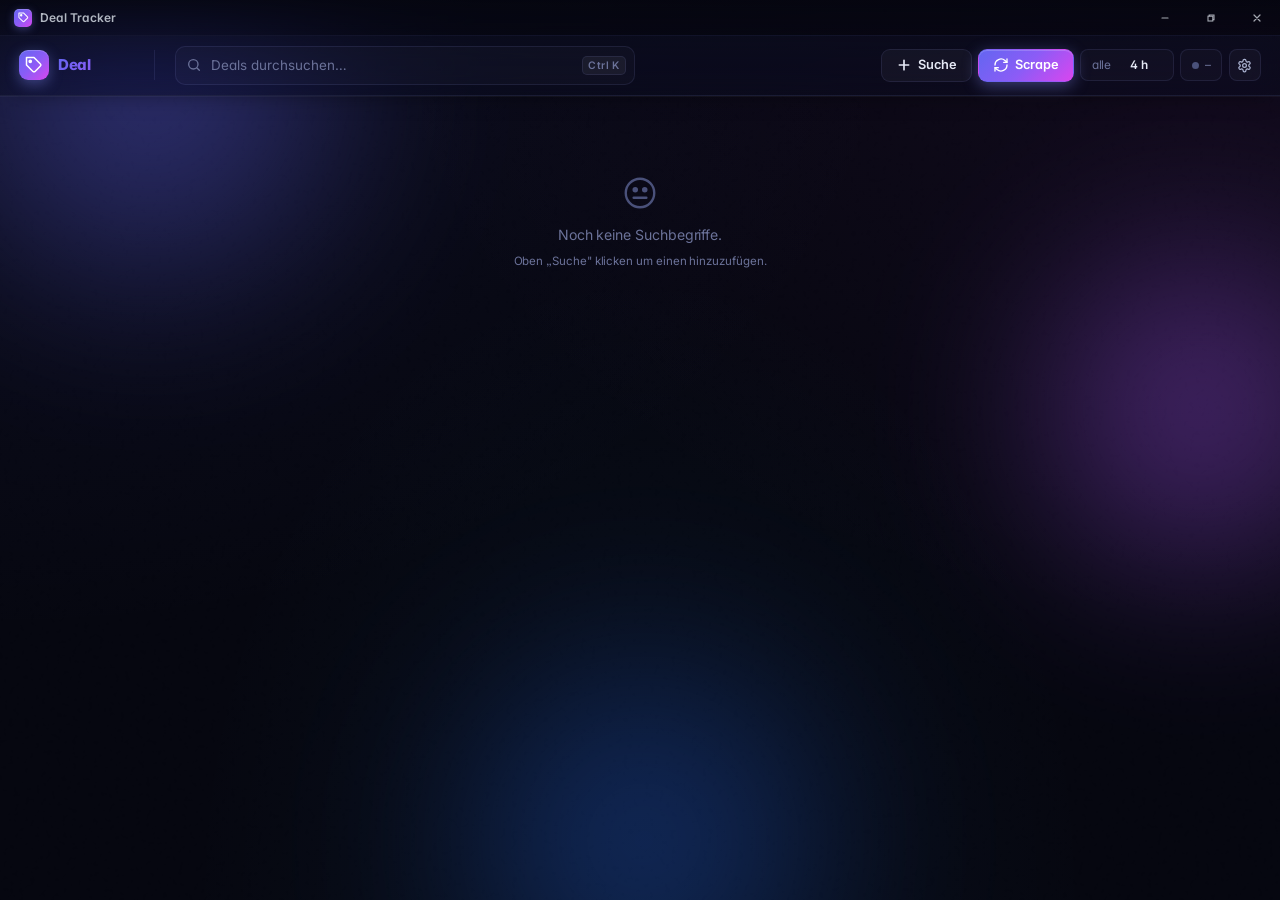
==== templates/index.html @ 889302cf "Iter. 35: Frameless Window + Custom Title-Bar + 48 neue Sites main.py: - WindowAPI js_api Klasse (Mi" ====
<!DOCTYPE html>
<html lang="de">
<head>
  <meta charset="UTF-8" />
  <meta name="viewport" content="width=device-width, initial-scale=1.0" />
  <meta name="theme-color" content="#0b1220" />
  <title>Deal Tracker</title>
  <link rel="icon" type="image/x-icon" href="/favicon.ico">
  <link rel="preconnect" href="https://fonts.googleapis.com">
  <link rel="preconnect" href="https://fonts.gstatic.com" crossorigin>
  <link href="https://fonts.googleapis.com/css2?family=Inter:wght@400;500;600;700;800;900&display=swap" rel="stylesheet">
  <link rel="stylesheet" href="/static/style.css" />
</head>
<body>

<!-- Iter. 35 Stufe B: Custom Title-Bar (frameless window) -->
<header class="app-titlebar" role="banner">
  <div class="app-titlebar-drag pywebview-drag-region">
    <div class="app-titlebar-brand">
      <div class="app-titlebar-mark">
        <svg viewBox="0 0 24 24" fill="none" stroke="currentColor" stroke-width="2.2" stroke-linecap="round" stroke-linejoin="round" aria-hidden="true">
          <path d="M20.59 13.41 13.42 20.58a2 2 0 0 1-2.83 0L2 12V2h10l8.59 8.59a2 2 0 0 1 0 2.82z"/>
          <circle cx="7" cy="7" r="1.5" fill="currentColor"/>
        </svg>
      </div>
      <span class="app-titlebar-title">Deal Tracker</span>
    </div>
  </div>
  <div class="app-titlebar-controls">
    <button type="button" class="app-titlebar-btn" data-titlebar-action="min" title="Minimieren" aria-label="Minimieren">
      <svg viewBox="0 0 10 10" aria-hidden="true"><path d="M2 5h6" stroke="currentColor" stroke-width="1.2" stroke-linecap="round"/></svg>
    </button>
    <button type="button" class="app-titlebar-btn app-titlebar-max" data-titlebar-action="max" title="Maximieren" aria-label="Maximieren">
      <svg class="ico-max" viewBox="0 0 10 10" aria-hidden="true"><rect x="2" y="2" width="6" height="6" fill="none" stroke="currentColor" stroke-width="1.1"/></svg>
      <svg class="ico-restore" viewBox="0 0 10 10" aria-hidden="true"><rect x="2" y="3.2" width="4.8" height="4.8" fill="none" stroke="currentColor" stroke-width="1.1"/><path d="M3.2 3.2V2h4.8v4.8H6.8" fill="none" stroke="currentColor" stroke-width="1.1"/></svg>
    </button>
    <button type="button" class="app-titlebar-btn app-titlebar-close" data-titlebar-action="close" title="In Tray verstecken" aria-label="Schliessen">
      <svg viewBox="0 0 10 10" aria-hidden="true"><path d="M2 2l6 6M8 2l-6 6" stroke="currentColor" stroke-width="1.2" stroke-linecap="round"/></svg>
    </button>
  </div>
</header>

<!-- Aurora background -->
<div class="aurora" aria-hidden="true">
  <div class="aurora-blob blob-1"></div>
  <div class="aurora-blob blob-2"></div>
  <div class="aurora-blob blob-3"></div>
  <div class="aurora-noise"></div>
</div>

<!-- SVG icon sprite -->
<svg width="0" height="0" style="position:absolute" aria-hidden="true">
  <defs>
    <symbol id="i-search" viewBox="0 0 24 24" fill="none" stroke="currentColor" stroke-width="2" stroke-linecap="round" stroke-linejoin="round">
      <circle cx="11" cy="11" r="7"/><path d="m20 20-3.5-3.5"/>
    </symbol>
    <symbol id="i-plus" viewBox="0 0 24 24" fill="none" stroke="currentColor" stroke-width="2.5" stroke-linecap="round">
      <path d="M12 5v14M5 12h14"/>
    </symbol>
    <symbol id="i-refresh" viewBox="0 0 24 24" fill="none" stroke="currentColor" stroke-width="2" stroke-linecap="round" stroke-linejoin="round">
      <path d="M3 12a9 9 0 0 1 15-6.7L21 8"/><path d="M21 3v5h-5"/>
      <path d="M21 12a9 9 0 0 1-15 6.7L3 16"/><path d="M3 21v-5h5"/>
    </symbol>
    <symbol id="i-settings" viewBox="0 0 24 24" fill="none" stroke="currentColor" stroke-width="2" stroke-linecap="round" stroke-linejoin="round">
      <path d="M12.22 2h-.44a2 2 0 0 0-2 2v.18a2 2 0 0 1-1 1.73l-.43.25a2 2 0 0 1-2 0l-.15-.08a2 2 0 0 0-2.73.73l-.22.38a2 2 0 0 0 .73 2.73l.15.1a2 2 0 0 1 1 1.72v.51a2 2 0 0 1-1 1.74l-.15.09a2 2 0 0 0-.73 2.73l.22.38a2 2 0 0 0 2.73.73l.15-.08a2 2 0 0 1 2 0l.43.25a2 2 0 0 1 1 1.73V20a2 2 0 0 0 2 2h.44a2 2 0 0 0 2-2v-.18a2 2 0 0 1 1-1.73l.43-.25a2 2 0 0 1 2 0l.15.08a2 2 0 0 0 2.73-.73l.22-.39a2 2 0 0 0-.73-2.73l-.15-.08a2 2 0 0 1-1-1.74v-.5a2 2 0 0 1 1-1.74l.15-.09a2 2 0 0 0 .73-2.73l-.22-.38a2 2 0 0 0-2.73-.73l-.15.08a2 2 0 0 1-2 0l-.43-.25a2 2 0 0 1-1-1.73V4a2 2 0 0 0-2-2z"/>
      <circle cx="12" cy="12" r="3"/>
    </symbol>
    <symbol id="i-x" viewBox="0 0 24 24" fill="none" stroke="currentColor" stroke-width="2" stroke-linecap="round">
      <path d="M18 6 6 18M6 6l12 12"/>
    </symbol>
    <symbol id="i-link" viewBox="0 0 24 24" fill="none" stroke="currentColor" stroke-width="2" stroke-linecap="round" stroke-linejoin="round">
      <path d="M10 13a5 5 0 0 0 7.54.54l3-3a5 5 0 0 0-7.07-7.07l-1.72 1.71"/>
      <path d="M14 11a5 5 0 0 0-7.54-.54l-3 3a5 5 0 0 0 7.07 7.07l1.71-1.71"/>
    </symbol>
    <symbol id="i-check" viewBox="0 0 24 24" fill="none" stroke="currentColor" stroke-width="2.5" stroke-linecap="round" stroke-linejoin="round">
      <path d="M20 6 9 17l-5-5"/>
    </symbol>
    <symbol id="i-tag" viewBox="0 0 24 24" fill="none" stroke="currentColor" stroke-width="2" stroke-linecap="round" stroke-linejoin="round">
      <path d="M20.59 13.41 13.42 20.58a2 2 0 0 1-2.83 0L2 12V2h10l8.59 8.59a2 2 0 0 1 0 2.82z"/>
      <circle cx="7" cy="7" r="1.5" fill="currentColor"/>
    </symbol>
    <symbol id="i-trash" viewBox="0 0 24 24" fill="none" stroke="currentColor" stroke-width="2" stroke-linecap="round" stroke-linejoin="round">
      <path d="M3 6h18M8 6V4a2 2 0 0 1 2-2h4a2 2 0 0 1 2 2v2"/>
      <path d="M19 6v14a2 2 0 0 1-2 2H7a2 2 0 0 1-2-2V6"/><path d="M10 11v6M14 11v6"/>
    </symbol>
    <symbol id="i-bell" viewBox="0 0 24 24" fill="none" stroke="currentColor" stroke-width="2" stroke-linecap="round" stroke-linejoin="round">
      <path d="M6 8a6 6 0 0 1 12 0c0 7 3 9 3 9H3s3-2 3-9"/>
      <path d="M10.3 21a1.94 1.94 0 0 0 3.4 0"/>
    </symbol>
    <symbol id="i-external" viewBox="0 0 24 24" fill="none" stroke="currentColor" stroke-width="2" stroke-linecap="round" stroke-linejoin="round">
      <path d="M18 13v6a2 2 0 0 1-2 2H5a2 2 0 0 1-2-2V8a2 2 0 0 1 2-2h6"/>
      <path d="M15 3h6v6"/><path d="M10 14 21 3"/>
    </symbol>
    <symbol id="i-chevron" viewBox="0 0 24 24" fill="none" stroke="currentColor" stroke-width="2.5" stroke-linecap="round" stroke-linejoin="round">
      <path d="m9 6 6 6-6 6"/>
    </symbol>
    <symbol id="i-download" viewBox="0 0 24 24" fill="none" stroke="currentColor" stroke-width="2" stroke-linecap="round" stroke-linejoin="round">
      <path d="M21 15v4a2 2 0 0 1-2 2H5a2 2 0 0 1-2-2v-4"/>
      <path d="M7 10l5 5 5-5"/><path d="M12 15V3"/>
    </symbol>
    <symbol id="i-crown" viewBox="0 0 24 24" fill="none" stroke="currentColor" stroke-width="2" stroke-linecap="round" stroke-linejoin="round">
      <path d="M2 7l4 10h12l4-10-5.5 4L12 5 7.5 11 2 7z"/>
      <path d="M6 21h12"/>
    </symbol>
    <symbol id="i-package" viewBox="0 0 24 24" fill="none" stroke="currentColor" stroke-width="1.8" stroke-linecap="round" stroke-linejoin="round">
      <path d="m7.5 4.27 9 5.15"/>
      <path d="M21 8a2 2 0 0 0-1-1.73l-7-4a2 2 0 0 0-2 0l-7 4A2 2 0 0 0 3 8v8a2 2 0 0 0 1 1.73l7 4a2 2 0 0 0 2 0l7-4A2 2 0 0 0 21 16z"/>
      <path d="M3.27 6.96 12 12.01l8.73-5.05"/><path d="M12 22.08V12"/>
    </symbol>
    <symbol id="i-spark" viewBox="0 0 24 24" fill="none" stroke="currentColor" stroke-width="2" stroke-linecap="round" stroke-linejoin="round">
      <path d="M12 3l1.6 4.4L18 9l-4.4 1.6L12 15l-1.6-4.4L6 9l4.4-1.6L12 3z"/>
      <path d="M18 16l.8 2.2L21 19l-2.2.8L18 22l-.8-2.2L15 19l2.2-.8L18 16z"/>
    </symbol>
    <symbol id="i-flame" viewBox="0 0 24 24" fill="none" stroke="currentColor" stroke-width="2" stroke-linecap="round" stroke-linejoin="round">
      <path d="M8.5 14.5A2.5 2.5 0 0 0 11 17c1.4 0 2.5-1.1 2.5-2.5 0-2-2-3-2-5 0-3 3-5 3-5s.5 4 2 5c2.5 1.5 3 4.5 3 4.5a7 7 0 1 1-14 0c0-5 5-7.5 5-7.5s-1 2.5-1 4.5c0 2.5 1 4 1 4z"/>
    </symbol>
    <symbol id="i-alert" viewBox="0 0 24 24" fill="none" stroke="currentColor" stroke-width="2" stroke-linecap="round" stroke-linejoin="round">
      <path d="M12 9v4"/><path d="M12 17h.01"/>
      <path d="M10.29 3.86 1.82 18a2 2 0 0 0 1.71 3h16.94a2 2 0 0 0 1.71-3L13.71 3.86a2 2 0 0 0-3.42 0z"/>
    </symbol>
    <symbol id="i-empty" viewBox="0 0 24 24" fill="none" stroke="currentColor" stroke-width="1.5" stroke-linecap="round" stroke-linejoin="round">
      <circle cx="12" cy="12" r="9"/><path d="M8 15h8"/><circle cx="9" cy="10" r="1" fill="currentColor"/><circle cx="15" cy="10" r="1" fill="currentColor"/>
    </symbol>
    <symbol id="i-pin" viewBox="0 0 24 24" fill="none" stroke="currentColor" stroke-width="2" stroke-linecap="round" stroke-linejoin="round">
      <path d="M20 10c0 6-8 12-8 12s-8-6-8-12a8 8 0 0 1 16 0z"/>
      <circle cx="12" cy="10" r="3"/>
    </symbol>
    <symbol id="i-truck-off" viewBox="0 0 24 24" fill="none" stroke="currentColor" stroke-width="2" stroke-linecap="round" stroke-linejoin="round">
      <path d="M10 17h4V5H2v12h2"/><path d="M14 17h5v-5l-3-4h-2"/>
      <circle cx="7.5" cy="17.5" r="2.5"/><circle cx="17.5" cy="17.5" r="2.5"/>
      <path d="M3 3l18 18" stroke="currentColor" stroke-width="2.2"/>
    </symbol>
    <symbol id="i-folder" viewBox="0 0 24 24" fill="none" stroke="currentColor" stroke-width="2" stroke-linecap="round" stroke-linejoin="round">
      <path d="M22 19a2 2 0 0 1-2 2H4a2 2 0 0 1-2-2V5a2 2 0 0 1 2-2h5l2 3h9a2 2 0 0 1 2 2z"/>
    </symbol>
    <symbol id="i-tag-eur" viewBox="0 0 24 24" fill="none" stroke="currentColor" stroke-width="2" stroke-linecap="round" stroke-linejoin="round">
      <path d="M20.59 13.41 13.42 20.58a2 2 0 0 1-2.83 0L2 12V2h10l8.59 8.59a2 2 0 0 1 0 2.82z"/>
      <circle cx="7" cy="7" r="1.5" fill="currentColor"/>
    </symbol>
    <!-- gavel: auction marker -->
    <symbol id="i-gavel" viewBox="0 0 24 24" fill="none" stroke="currentColor" stroke-width="2" stroke-linecap="round" stroke-linejoin="round">
      <path d="m14 13-7.5 7.5a1.5 1.5 0 0 1-2.12-2.12L11.88 11"/>
      <path d="m16 16 6-6"/>
      <path d="m8 8 6-6"/>
      <path d="m9 7 8 8"/>
      <path d="m21 11-8-8"/>
    </symbol>
    <!-- handshake/cash: fixed-price marker -->
    <symbol id="i-cash" viewBox="0 0 24 24" fill="none" stroke="currentColor" stroke-width="2" stroke-linecap="round" stroke-linejoin="round">
      <rect x="2" y="6" width="20" height="12" rx="2"/>
      <circle cx="12" cy="12" r="2.5"/>
      <path d="M6 10v.01M18 14v.01"/>
    </symbol>
    <!-- Apple logo (simplified silhouette) -->
    <symbol id="i-apple" viewBox="0 0 24 24" fill="currentColor">
      <path d="M16.6 12.6c0-2 1.6-3 1.7-3-.9-1.4-2.4-1.6-2.9-1.6-1.3-.1-2.4.7-3 .7-.6 0-1.6-.7-2.6-.7-1.4 0-2.6.8-3.3 2-1.4 2.5-.4 6.1 1 8.1.6 1 1.4 2.1 2.4 2.1 1 0 1.3-.6 2.5-.6s1.5.6 2.5.6c1 0 1.7-1 2.3-2 .7-1.1 1-2.3 1-2.4-.1 0-2-.7-2-2.2zM14.6 6.4c.5-.6.9-1.5.8-2.4-.8 0-1.7.5-2.2 1.1-.5.5-.9 1.4-.8 2.3.9.1 1.7-.4 2.2-1z"/>
    </symbol>
    <!-- Trending up: auction price growth -->
    <symbol id="i-trend" viewBox="0 0 24 24" fill="none" stroke="currentColor" stroke-width="2" stroke-linecap="round" stroke-linejoin="round">
      <polyline points="3 17 9 11 13 15 21 7"/>
      <polyline points="14 7 21 7 21 14"/>
    </symbol>
    <!-- Clock: auction countdown -->
    <symbol id="i-clock" viewBox="0 0 24 24" fill="none" stroke="currentColor" stroke-width="2" stroke-linecap="round" stroke-linejoin="round">
      <circle cx="12" cy="12" r="9"/><path d="M12 7v5l3 2"/>
    </symbol>
    <!-- Ban: blocked indicator -->
    <symbol id="i-ban" viewBox="0 0 24 24" fill="none" stroke="currentColor" stroke-width="2" stroke-linecap="round" stroke-linejoin="round">
      <circle cx="12" cy="12" r="9"/><path d="M5 5l14 14"/>
    </symbol>
    <!-- More menu (3 dots) -->
    <symbol id="i-more" viewBox="0 0 24 24" fill="currentColor">
      <circle cx="5"  cy="12" r="1.7"/>
      <circle cx="12" cy="12" r="1.7"/>
      <circle cx="19" cy="12" r="1.7"/>
    </symbol>
  </defs>
</svg>

<header class="topbar">
  <div class="brand">
    <div class="brand-mark"><svg><use href="#i-tag"/></svg></div>
    <div class="brand-text">Deal<span>Tracker</span></div>
  </div>

  <div class="search-wrap">
    <svg class="search-icon"><use href="#i-search"/></svg>
    <input id="search-input" type="text" placeholder="Deals durchsuchen…" autocomplete="off" />
    <kbd class="kbd-hint">Ctrl K</kbd>
  </div>

  <div class="topbar-actions">
    <button class="btn btn-secondary" id="add-target-btn" title="Neuen Suchbegriff hinzufügen">
      <svg class="btn-icon-svg"><use href="#i-plus"/></svg>
      <span class="btn-label">Suche</span>
    </button>
    <button class="btn btn-primary" id="scrape-btn">
      <svg class="btn-icon-svg"><use href="#i-refresh"/></svg>
      <span class="btn-label">Scrape</span>
    </button>
    <div class="interval-pill" title="Auto-Scrape Intervall">
      <span class="dim">alle</span>
      <select id="interval-input">
        <option value="0">aus</option>
        <option value="60">1 h</option>
        <option value="120">2 h</option>
        <option value="240" selected>4 h</option>
        <option value="480">8 h</option>
        <option value="720">12 h</option>
        <option value="1440">24 h</option>
      </select>
    </div>
    <div class="status-pill" title="Status">
      <span class="dot" id="status-dot"></span>
      <span id="status-text" class="dim">–</span>
    </div>
    <button class="btn-icon" id="settings-btn" title="Einstellungen">
      <svg><use href="#i-settings"/></svg>
    </button>
  </div>
</header>

<main id="dashboard">
  <div class="loading-skel">
    <div class="skel-row"></div><div class="skel-row"></div><div class="skel-row"></div>
  </div>
</main>

<!-- Add-target modal -->
<div id="add-modal" class="modal-backdrop hidden">
  <div class="modal">
    <div class="modal-head">
      <div class="modal-head-icon"><svg><use href="#i-plus"/></svg></div>
      <h3>Neuen Suchbegriff hinzufügen</h3>
      <button class="btn-icon" id="add-modal-close" title="Schließen">
        <svg><use href="#i-x"/></svg>
      </button>
    </div>
    <div class="modal-body">
      <label class="field">
        <span class="field-label">Anzeige-Name</span>
        <input id="modal-name" type="text" placeholder="z.B. iPhone 15 Pro" autocomplete="off" />
        <span class="field-hint">Erscheint als Überschrift im Dashboard</span>
      </label>
      <label class="field">
        <span class="field-label">Such-Keyword</span>
        <input id="modal-keyword" type="text" placeholder="z.B. iphone 15 pro" autocomplete="off" />
        <span class="field-hint">Wird zum Suchen auf den Seiten verwendet</span>
      </label>
      <label class="field">
        <span class="field-label">Gruppe <span class="opt">(optional)</span></span>
        <input id="modal-group" type="text" placeholder="z.B. Apple Computer" autocomplete="off" list="group-suggestions" />
        <datalist id="group-suggestions"></datalist>
        <span class="field-hint">Gleicher Name = werden zusammen gruppiert</span>
      </label>
      <label class="field">
        <span class="field-label">Neupreis / UVP <span class="opt">(optional)</span></span>
        <div class="input-with-suffix">
          <input id="modal-retail" type="number" placeholder="z.B. 1299" min="0" step="1" />
          <span class="input-suffix">€</span>
        </div>
        <span class="field-hint">Für „X% unter UVP"-Anzeige</span>
      </label>
      <div class="modal-actions">
        <button class="btn btn-ghost" id="modal-cancel">Abbrechen</button>
        <button class="btn btn-primary btn-grow" id="modal-submit">
          <svg class="btn-icon-svg"><use href="#i-plus"/></svg>
          <span>Hinzufügen</span>
        </button>
      </div>
    </div>
  </div>
</div>

<!-- Settings Drawer -->
<div id="drawer-overlay" class="drawer-overlay hidden"></div>
<aside id="drawer" class="drawer hidden">
  <div class="drawer-head">
    <span class="drawer-title"><svg><use href="#i-settings"/></svg> Einstellungen</span>
    <button id="drawer-close" class="btn-icon" title="Schließen">
      <svg><use href="#i-x"/></svg>
    </button>
  </div>
  <div class="drawer-body">
    <section class="drawer-section">
      <h3>Aktive Suchen</h3>
      <div id="target-list" class="target-list">
        <p class="dim text-xs">Lade…</p>
      </div>
    </section>

    <section class="drawer-section">
      <h3><svg class="h3-icon"><use href="#i-bell"/></svg> Preisalarm</h3>
      <div class="alert-form">
        <select id="alert-model">
          <option value="">Kategorie wählen…</option>
        </select>
        <div class="alert-form-row">
          <div class="input-with-suffix">
            <input id="alert-threshold" type="number" placeholder="Max. Preis" min="1" />
            <span class="input-suffix">€</span>
          </div>
          <button id="alert-save-btn" class="btn btn-primary">
            <svg class="btn-icon-svg"><use href="#i-bell"/></svg>
            <span>Setzen</span>
          </button>
        </div>
      </div>
      <div id="alert-list" class="alert-list"></div>
    </section>

    <section class="drawer-section">
      <h3><svg class="h3-icon"><use href="#i-tag-eur"/></svg> eBay-Login</h3>
      <p class="dim text-xs" style="margin: 0 0 8px;">Aktiviert das automatische Importieren der Gebotsübersicht — sonst musst du Gebote manuell einfügen.</p>
      <div id="ebay-session-status" class="dim text-xs" style="margin-bottom: 8px;">Lade Status…</div>
      <div class="alert-form-row" style="gap: 8px;">
        <button id="ebay-login-btn" class="btn btn-primary" style="flex: 1;">
          <svg class="btn-icon-svg"><use href="#i-refresh"/></svg>
          <span>Bei eBay einloggen</span>
        </button>
        <button id="ebay-logout-btn" class="btn btn-ghost hidden" title="Gespeicherten Login löschen">
          <svg class="btn-icon-svg"><use href="#i-x"/></svg>
        </button>
      </div>
    </section>

    <section class="drawer-section">
      <h3><svg class="h3-icon"><use href="#i-tag"/></svg> Umkreis-Filter</h3>
      <p class="dim text-xs" style="margin: 0 0 8px;">Versteckt Kleinanzeigen-Deals außerhalb deines Radius. Online-Shops bleiben sichtbar.</p>
      <div class="alert-form">
        <div class="alert-form-row">
          <input id="plz-input" type="text" inputmode="numeric" pattern="[0-9]{5}" maxlength="5" placeholder="PLZ (z.B. 80331)" autocomplete="postal-code" />
          <span id="plz-status" class="dim text-xs" style="min-width: 80px;">aus</span>
        </div>
        <div class="alert-form-row" style="align-items: center; gap: 10px;">
          <input id="radius-slider" type="range" min="0" max="500" step="10" value="0" title="Umkreis-Radius in Kilometern" aria-label="Radius in km" style="flex: 1;" />
          <span id="radius-label" class="dim text-xs" style="min-width: 55px; text-align: right; font-variant-numeric: tabular-nums;">aus</span>
        </div>
      </div>
    </section>

    <section class="drawer-section">
      <h3><svg class="h3-icon"><use href="#i-check"/></svg> Gekauft</h3>
      <div id="purchased-list" class="blocked-list">
        <p class="dim text-xs">Noch nichts als gekauft markiert.</p>
      </div>
    </section>

    <section class="drawer-section">
      <h3><svg class="h3-icon"><use href="#i-ban"/></svg> Blockiert</h3>
      <div id="blocked-list" class="blocked-list">
        <p class="dim text-xs">Nichts blockiert.</p>
      </div>
    </section>

    <section class="drawer-section">
      <h3><svg class="h3-icon"><use href="#i-download"/></svg> Export</h3>
      <button id="export-btn" class="btn btn-ghost btn-block">
        <svg class="btn-icon-svg"><use href="#i-download"/></svg>
        <span>CSV exportieren</span>
      </button>
    </section>
  </div>
</aside>

<!-- Scrape overlay -->
<div id="scrape-overlay" class="overlay hidden">
  <div class="overlay-card">
    <button type="button" class="overlay-minimize" id="scrape-overlay-min" title="In den Hintergrund (du kannst weiterarbeiten)">
      <svg><use href="#i-x"/></svg>
    </button>
    <div class="overlay-orb">
      <div class="overlay-orb-pulse"></div>
      <svg class="overlay-orb-icon spin"><use href="#i-refresh"/></svg>
    </div>
    <div class="overlay-title">Scraping läuft…</div>
    <div class="overlay-sub">Suche nach neuen Deals auf allen Quellen <span class="overlay-hint">— Klick neben das Fenster zum Minimieren</span></div>
    <ul id="scrape-progress" class="scrape-progress">
      <li data-site="Kleinanzeigen"><span class="prog-state"></span><span class="prog-name">Kleinanzeigen</span><span class="prog-count"></span></li>
      <li data-site="eBay"><span class="prog-state"></span><span class="prog-name">eBay</span><span class="prog-count"></span></li>
      <li data-site="markt.de"><span class="prog-state"></span><span class="prog-name">markt.de</span><span class="prog-count"></span></li>
      <li data-site="quoka"><span class="prog-state"></span><span class="prog-name">Quoka</span><span class="prog-count"></span></li>
      <li data-site="Otto"><span class="prog-state"></span><span class="prog-name">Otto</span><span class="prog-count"></span></li>
      <li data-site="Mindfactory"><span class="prog-state"></span><span class="prog-name">Mindfactory</span><span class="prog-count"></span></li>
      <li data-site="Alternate"><span class="prog-state"></span><span class="prog-name">Alternate</span><span class="prog-count"></span></li>
      <li data-site="Gravis"><span class="prog-state"></span><span class="prog-name">Gravis</span><span class="prog-count"></span></li>
      <li data-site="future-x"><span class="prog-state"></span><span class="prog-name">future-x</span><span class="prog-count"></span></li>
      <li data-site="Conrad"><span class="prog-state"></span><span class="prog-name">Conrad</span><span class="prog-count"></span></li>
      <li data-site="Refurbed"><span class="prog-state"></span><span class="prog-name">Refurbed</span><span class="prog-count"></span></li>
      <li data-site="mac-store24"><span class="prog-state"></span><span class="prog-name">mac-store24</span><span class="prog-count"></span></li>
      <!-- Anti-Bot Sites — geteilter Playwright-Stealth-Browser. Sites die trotz Stealth weiter geblockt werden, melden status='blocked' (rot). -->
      <li data-site="Idealo"><span class="prog-state"></span><span class="prog-name">Idealo <span class="pw-tag">PW</span></span><span class="prog-count"></span></li>
      <li data-site="notebooksbilliger"><span class="prog-state"></span><span class="prog-name">notebooksbilliger <span class="pw-tag">PW</span></span><span class="prog-count"></span></li>
      <li data-site="Cyberport"><span class="prog-state"></span><span class="prog-name">Cyberport <span class="pw-tag">PW</span></span><span class="prog-count"></span></li>
      <li data-site="Amazon"><span class="prog-state"></span><span class="prog-name">Amazon <span class="pw-tag">PW</span></span><span class="prog-count"></span></li>
      <li data-site="Kaufland"><span class="prog-state"></span><span class="prog-name">Kaufland <span class="pw-tag">PW</span></span><span class="prog-count"></span></li>
      <li data-site="Backmarket"><span class="prog-state"></span><span class="prog-name">Backmarket <span class="pw-tag">PW</span></span><span class="prog-count"></span></li>
      <li data-site="Apple"><span class="prog-state"></span><span class="prog-name">Apple (UVP)</span><span class="prog-count"></span></li>
    </ul>
  </div>
</div>

<!-- Auction price-history modal -->
<div id="auction-modal" class="modal-backdrop hidden">
  <div class="modal modal-wide">
    <div class="modal-head">
      <div class="modal-head-icon"><svg><use href="#i-gavel"/></svg></div>
      <h3 id="auction-modal-title">Preisentwicklung</h3>
      <button class="btn-icon" id="auction-modal-close" title="Schließen">
        <svg><use href="#i-x"/></svg>
      </button>
    </div>
    <div class="modal-body">
      <div id="auction-modal-meta" class="auction-meta"></div>
      <div id="auction-modal-hint" class="auction-modal-hint hidden"></div>
      <div id="auction-modal-chart" class="auction-chart"></div>
      <div id="auction-modal-table" class="auction-history-table"></div>
      <div class="modal-actions">
        <button id="auction-modal-refresh" class="btn btn-secondary" type="button">
          <svg class="btn-icon-svg"><use href="#i-refresh"/></svg>
          <span>Jetzt aktualisieren</span>
        </button>
        <button id="auction-modal-live" class="btn btn-secondary live-toggle" type="button"
                title="Pollt alle 30 Sekunden — fängt Gebote die zwischen Scrapes fallen">
          <span class="live-dot"></span>
          <span class="live-label">Live: aus</span>
        </button>
        <a id="auction-modal-viewbids" class="btn btn-secondary" href="#" target="_blank" rel="noopener"
           title="Oeffnet die eBay-Gebotsuebersicht in neuem Tab — bitte einmal die Tabelle dort markieren und kopieren">
          <svg class="btn-icon-svg"><use href="#i-external"/></svg>
          <span>Gebotsübersicht öffnen</span>
        </a>
        <button id="auction-modal-import" class="btn btn-secondary" type="button"
                title="Kopierte eBay-Gebotstabelle importieren">
          <svg class="btn-icon-svg"><use href="#i-download"/></svg>
          <span>Gebote einfügen</span>
        </button>
        <a id="auction-modal-link" class="btn btn-primary btn-grow" href="#" target="_blank" rel="noopener">
          <svg class="btn-icon-svg"><use href="#i-external"/></svg>
          <span>Bei eBay öffnen</span>
        </a>
      </div>

      <!-- Iter. 29: Bookmarklet-Sync – ein-Klick-Aktualisierung aus dem eBay-Tab -->
      <details id="auction-modal-sync" class="sync-setup">
        <summary class="sync-summary">
          <svg class="btn-icon-svg"><use href="#i-bell"/></svg>
          <span>1-Klick-Sync einrichten (umgeht eBay-Block)</span>
        </summary>
        <div class="sync-body">
          <p class="sync-explain">
            eBay blockt unsere direkten Abfragen mit Akamai. Mit dem
            <b>DealScraper-Sync</b>-Lesezeichen klickst du im eBay-Tab
            <b>einmal</b> &mdash; und alle Gebote landen sofort in der App.
          </p>
          <ol class="sync-steps">
            <li>
              <b>Ziehen, nicht klicken:</b> Schiebe diesen pinken Button
              in deine Lesezeichen-Leiste &rarr;
              <a id="sync-bookmarklet" class="sync-bookmarklet" href="#" draggable="true"
                 title="Per Drag &amp; Drop in die Lesezeichen-Leiste ziehen">
                <svg class="btn-icon-svg"><use href="#i-refresh"/></svg>
                <span>DealScraper-Sync</span>
              </a>
            </li>
            <li>
              Wenn Drag nicht klappt: <button type="button" class="btn-link" id="sync-copy-btn">Code kopieren</button>
              &rarr; in Chrome <kbd>Strg+D</kbd> &rarr; URL durch den
              kopierten Code ersetzen.
            </li>
            <li>
              Öffne die <b>eBay-Item-Seite</b> oder die <b>Gebotsübersicht</b>
              im normalen Chrome (nicht in dieser App). Klick das gespeicherte
              Lesezeichen &mdash; fertig.
            </li>
          </ol>
        </div>
      </details>
    </div>
  </div>
</div>


<div id="toast-container"></div>
<script src="/static/script.js"></script>
<script>
  // Iter. 35 Stufe B: Custom Title-Bar — Buttons an pywebview.api binden.
  (function bindAppTitleBar() {
    const maxBtn = document.querySelector('.app-titlebar-max');
    function syncMaxIcon() {
      if (!maxBtn) return;
      // Heuristik: wenn das Fenster die volle verfuegbare Screen-Flaeche ausfuellt,
      // gilt es als maximiert. screen.availHeight ist die Hoehe ohne Taskleiste.
      const isMax = (window.outerWidth  >= screen.availWidth  - 2) &&
                    (window.outerHeight >= screen.availHeight - 2);
      maxBtn.classList.toggle('is-maximized', isMax);
      maxBtn.title = isMax ? 'Wiederherstellen' : 'Maximieren';
      maxBtn.setAttribute('aria-label', isMax ? 'Wiederherstellen' : 'Maximieren');
    }
    function dispatch(action) {
      const api = window.pywebview && window.pywebview.api;
      if (!api) return;
      if (action === 'min')   api.minimize();
      else if (action === 'max') {
        api.toggle_maximize();
        // pywebview setzt die Window-Geometrie asynchron — kurz warten
        setTimeout(syncMaxIcon, 250);
        setTimeout(syncMaxIcon, 750);
      }
      else if (action === 'close') api.close();
    }
    document.querySelectorAll('.app-titlebar-btn').forEach(btn => {
      btn.addEventListener('click', (e) => {
        e.preventDefault();
        dispatch(btn.dataset.titlebarAction);
      });
    });
    // Doppelklick auf Drag-Region = maximieren/wiederherstellen
    const drag = document.querySelector('.app-titlebar-drag');
    if (drag) {
      drag.addEventListener('dblclick', (e) => {
        e.preventDefault();
        dispatch('max');
      });
    }
    // Resize + initial: Icon-State synchron halten (z.B. wenn User per Aero-Snap maximiert)
    window.addEventListener('resize', syncMaxIcon);
    syncMaxIcon();
  })();
</script>
</body>
</html>
---- static/style.css ----
/* ═══════════════════════════════════════════════════════════════════
   DEAL TRACKER · Aurora Dark + Glassmorphism
   ═══════════════════════════════════════════════════════════════════ */

*, *::before, *::after { box-sizing: border-box; margin: 0; padding: 0; }

:root {
  /* Background */
  --bg-0:        #05060f;
  --bg-1:        #0a0c1c;
  --bg-2:        #11142a;
  --bg-3:        #1a1f3d;

  /* Glass layer */
  --glass-bg:    rgba(18, 22, 48, 0.55);
  --glass-bg-2:  rgba(24, 30, 60, 0.65);
  --glass-bdr:   rgba(140, 150, 230, 0.12);
  --glass-bdr-2: rgba(140, 150, 230, 0.22);

  /* Accent */
  --accent:      #818cf8;
  --accent-2:    #c084fc;
  --accent-deep: #6366f1;
  --accent-grad: linear-gradient(135deg, #6366f1 0%, #8b5cf6 50%, #d946ef 100%);
  --accent-glow: rgba(129, 140, 248, 0.4);
  --accent-soft: rgba(129, 140, 248, 0.12);
  --accent-bdr:  rgba(129, 140, 248, 0.32);

  /* Semantic */
  --green:       #34d399;
  --green-soft:  rgba(52, 211, 153, 0.14);
  --green-bdr:   rgba(52, 211, 153, 0.32);
  --amber:       #fbbf24;
  --amber-soft:  rgba(251, 191, 36, 0.14);
  --rose:        #fb7185;
  --rose-soft:   rgba(251, 113, 133, 0.14);

  /* Text */
  --text:        #e5e9f5;
  --text-2:      #aab2d0;
  --text-dim:    #6b7299;
  --text-fade:   #4a517a;

  /* Other */
  --radius-lg:   16px;
  --radius:      12px;
  --radius-sm:   8px;
  --shadow-lg:   0 16px 48px -8px rgba(0, 0, 0, 0.6), 0 2px 4px rgba(0, 0, 0, 0.5);
  --shadow:      0 6px 24px rgba(0, 0, 0, 0.45);
  --shadow-glow: 0 0 32px rgba(129, 140, 248, 0.25);
  --ease-out:    cubic-bezier(0.16, 1, 0.3, 1);
  --ease-in-out: cubic-bezier(0.65, 0, 0.35, 1);
}

html, body { height: 100%; }

body {
  background: var(--bg-0);
  color: var(--text);
  font-family: 'Inter', system-ui, -apple-system, 'Segoe UI Variable', sans-serif;
  font-feature-settings: 'cv11', 'ss01', 'ss03';
  font-size: 14px;
  line-height: 1.5;
  display: flex;
  flex-direction: column;
  overflow: hidden;
  -webkit-font-smoothing: antialiased;
  -moz-osx-font-smoothing: grayscale;
  text-rendering: optimizeLegibility;
  letter-spacing: -0.005em;
}

/* ═══ AURORA BACKGROUND ═════════════════════════════════════════════ */
.aurora {
  position: fixed;
  inset: 0;
  z-index: -1;
  overflow: hidden;
  background:
    radial-gradient(ellipse at 0% 0%,    rgba(99, 102, 241, 0.08) 0%, transparent 50%),
    radial-gradient(ellipse at 100% 0%,  rgba(217, 70, 239, 0.06) 0%, transparent 50%),
    radial-gradient(ellipse at 50% 100%, rgba(56, 189, 248, 0.05) 0%, transparent 50%),
    var(--bg-0);
}

.aurora-blob {
  position: absolute;
  border-radius: 50%;
  filter: blur(80px);
  opacity: 0.5;
  animation: drift 26s ease-in-out infinite;
}
.aurora-blob.blob-1 {
  width: 540px; height: 540px;
  background: radial-gradient(circle, #6366f1 0%, transparent 70%);
  top: -180px; left: -120px;
}
.aurora-blob.blob-2 {
  width: 460px; height: 460px;
  background: radial-gradient(circle, #a855f7 0%, transparent 70%);
  top: 20%; right: -150px;
  animation-delay: -8s; animation-duration: 32s;
}
.aurora-blob.blob-3 {
  width: 520px; height: 520px;
  background: radial-gradient(circle, #2563eb 0%, transparent 70%);
  bottom: -200px; left: 30%;
  animation-delay: -16s; animation-duration: 36s;
  opacity: 0.4;
}

@keyframes drift {
  0%, 100% { transform: translate(0, 0) scale(1); }
  33%      { transform: translate(60px, 40px) scale(1.05); }
  66%      { transform: translate(-40px, 80px) scale(0.95); }
}

.aurora-noise {
  position: absolute;
  inset: 0;
  background-image: url("data:image/svg+xml,%3Csvg viewBox='0 0 200 200' xmlns='http://www.w3.org/2000/svg'%3E%3Cfilter id='n'%3E%3CfeTurbulence type='fractalNoise' baseFrequency='0.85' numOctaves='2'/%3E%3CfeColorMatrix values='0 0 0 0 1, 0 0 0 0 1, 0 0 0 0 1, 0 0 0 0.5 0'/%3E%3C/filter%3E%3Crect width='100%25' height='100%25' filter='url(%23n)'/%3E%3C/svg%3E");
  opacity: 0.025;
  mix-blend-mode: overlay;
  pointer-events: none;
}

/* ═══ SVG defaults ═══════════════════════════════════════════════════ */
svg { display: block; }
.btn svg, .btn-icon svg, .btn-icon-mini svg, .h3-icon, .search-icon {
  width: 16px; height: 16px;
  flex-shrink: 0;
}
.brand-mark svg { width: 18px; height: 18px; }

/* ═══ TOPBAR ════════════════════════════════════════════════════════ */
.topbar {
  position: sticky;
  top: 0;
  z-index: 100;
  display: flex;
  align-items: center;
  gap: 0.85rem;
  padding: 0.65rem 1.2rem;
  background: linear-gradient(180deg, rgba(10, 12, 28, 0.78) 0%, rgba(10, 12, 28, 0.55) 100%);
  backdrop-filter: blur(22px) saturate(160%);
  -webkit-backdrop-filter: blur(22px) saturate(160%);
  border-bottom: 1px solid var(--glass-bdr);
  flex-shrink: 0;
  box-shadow: 0 1px 0 rgba(255, 255, 255, 0.04), 0 8px 24px -12px rgba(0, 0, 0, 0.5);
}

/* Brand */
.brand {
  display: flex;
  align-items: center;
  gap: 0.55rem;
  flex-shrink: 0;
  padding-right: 0.6rem;
  border-right: 1px solid var(--glass-bdr);
  margin-right: 0.4rem;
}
.brand-mark {
  width: 30px; height: 30px;
  border-radius: 9px;
  background: var(--accent-grad);
  display: grid; place-items: center;
  color: #fff;
  box-shadow: 0 4px 14px var(--accent-glow), inset 0 1px 0 rgba(255, 255, 255, 0.2);
}
.brand-text {
  font-weight: 800;
  font-size: 0.94rem;
  letter-spacing: -0.02em;
  background: var(--accent-grad);
  -webkit-background-clip: text;
  background-clip: text;
  color: transparent;
}
.brand-text span { font-weight: 500; opacity: 0.85; }

/* Search */
.search-wrap {
  flex: 1;
  max-width: 460px;
  position: relative;
  display: flex;
  align-items: center;
}
.search-icon {
  position: absolute;
  left: 0.7rem;
  color: var(--text-dim);
  pointer-events: none;
}
#search-input {
  width: 100%;
  background: rgba(255, 255, 255, 0.025);
  border: 1px solid var(--glass-bdr);
  border-radius: 10px;
  color: var(--text);
  padding: 0.5rem 0.7rem 0.5rem 2.2rem;
  font: inherit;
  font-size: 0.84rem;
  transition: all 0.2s var(--ease-out);
}
#search-input::placeholder { color: var(--text-dim); }
#search-input:focus {
  outline: none;
  background: rgba(255, 255, 255, 0.04);
  border-color: var(--accent-bdr);
  box-shadow: 0 0 0 4px var(--accent-soft);
}
.kbd-hint {
  position: absolute;
  right: 0.55rem;
  font: 600 0.65rem 'Inter', monospace;
  color: var(--text-dim);
  background: rgba(255, 255, 255, 0.05);
  border: 1px solid var(--glass-bdr);
  border-radius: 5px;
  padding: 0.1rem 0.35rem;
  pointer-events: none;
  letter-spacing: 0.04em;
}

/* Topbar Actions */
.topbar-actions {
  margin-left: auto;
  display: flex;
  align-items: center;
  gap: 0.4rem;
}

/* ═══ BUTTONS ═══════════════════════════════════════════════════════ */
.btn {
  display: inline-flex;
  align-items: center;
  justify-content: center;
  gap: 0.4rem;
  border: 1px solid transparent;
  border-radius: 9px;
  padding: 0.46rem 0.85rem;
  cursor: pointer;
  font: inherit;
  font-weight: 600;
  font-size: 0.8rem;
  white-space: nowrap;
  transition: all 0.18s var(--ease-out);
  position: relative;
  overflow: hidden;
}
.btn:disabled { opacity: 0.4; cursor: not-allowed; }
.btn-label { line-height: 1; }

.btn-primary {
  background: var(--accent-grad);
  color: #fff;
  box-shadow: 0 4px 16px var(--accent-glow), inset 0 1px 0 rgba(255, 255, 255, 0.18);
}
.btn-primary:hover:not(:disabled) {
  transform: translateY(-1px);
  box-shadow: 0 8px 24px var(--accent-glow), inset 0 1px 0 rgba(255, 255, 255, 0.25);
}
.btn-primary:active { transform: translateY(0); }

.btn-secondary {
  background: rgba(255, 255, 255, 0.04);
  border-color: var(--glass-bdr);
  color: var(--text);
}
.btn-secondary:hover:not(:disabled) {
  background: rgba(255, 255, 255, 0.07);
  border-color: var(--accent-bdr);
  color: var(--accent);
}

.btn-ghost {
  background: rgba(255, 255, 255, 0.025);
  border-color: var(--glass-bdr);
  color: var(--text-2);
}
.btn-ghost:hover:not(:disabled) {
  background: rgba(255, 255, 255, 0.05);
  color: var(--text);
}

.btn-block { width: 100%; }
.btn-grow  { flex: 1; }

.btn-icon {
  display: inline-grid;
  place-items: center;
  width: 32px; height: 32px;
  border-radius: 8px;
  background: rgba(255, 255, 255, 0.03);
  border: 1px solid var(--glass-bdr);
  color: var(--text-2);
  cursor: pointer;
  transition: all 0.15s var(--ease-out);
}
.btn-icon:hover {
  background: rgba(255, 255, 255, 0.06);
  border-color: var(--accent-bdr);
  color: var(--accent);
}
.btn-icon svg { width: 15px; height: 15px; }

.btn-icon-mini {
  display: inline-grid;
  place-items: center;
  width: 22px; height: 22px;
  border-radius: 5px;
  border: none;
  background: transparent;
  color: var(--text-dim);
  cursor: pointer;
  transition: all 0.15s;
}
.btn-icon-mini:hover { background: var(--accent-soft); color: var(--accent); }
.btn-icon-mini svg { width: 12px; height: 12px; }

/* Interval pill */
.interval-pill {
  display: inline-flex;
  align-items: center;
  gap: 0.3rem;
  padding: 0.2rem 0.55rem 0.2rem 0.65rem;
  background: rgba(255, 255, 255, 0.025);
  border: 1px solid var(--glass-bdr);
  border-radius: 8px;
  font-size: 0.74rem;
  height: 32px;
}
.interval-pill input,
.interval-pill select {
  width: 48px;
  background: transparent;
  border: none;
  color: var(--text);
  font: inherit;
  font-weight: 600;
  text-align: center;
}
.interval-pill input:focus,
.interval-pill select:focus { outline: none; color: var(--accent); }
.interval-pill select { cursor: pointer; appearance: none; padding-right: 0.1rem; }
.interval-pill select option { background: var(--bg-1); color: var(--text); }

/* Status pill */
.status-pill {
  display: inline-flex;
  align-items: center;
  gap: 0.4rem;
  padding: 0.2rem 0.65rem;
  background: rgba(255, 255, 255, 0.025);
  border: 1px solid var(--glass-bdr);
  border-radius: 8px;
  font-size: 0.74rem;
  height: 32px;
  white-space: nowrap;
}

.dot {
  width: 7px; height: 7px;
  border-radius: 50%;
  background: var(--text-fade);
  flex-shrink: 0;
}
.dot.ok   { background: var(--green); box-shadow: 0 0 8px rgba(52, 211, 153, 0.7); }
.dot.busy { background: var(--amber); animation: pulse 1.1s ease-in-out infinite; }
.dot.fail { background: var(--rose); }
@keyframes pulse { 0%, 100% { opacity: 1; } 50% { opacity: 0.25; } }

.dim     { color: var(--text-dim); }
.text-xs { font-size: 0.72rem; }
.text-sm { font-size: 0.78rem; }

/* ═══ MAIN / DASHBOARD ══════════════════════════════════════════════ */
main {
  padding: 1.4rem 1.5rem 2rem;
  flex: 1 1 0;
  min-height: 0;
  overflow-y: scroll;
  display: flex;
  flex-direction: column;
  gap: 0.9rem;
  scrollbar-width: thin;
  scrollbar-color: rgba(140, 150, 230, 0.45) transparent;
  max-width: 1600px;
  margin: 0 auto;
  width: 100%;
}

/* Critical: prevent flex children from shrinking and clipping panel content */
main > * { flex-shrink: 0; }
main::-webkit-scrollbar { width: 14px; }
main::-webkit-scrollbar-track { background: rgba(255, 255, 255, 0.02); }
main::-webkit-scrollbar-thumb {
  background: rgba(140, 150, 230, 0.35);
  border-radius: 12px;
  border: 3px solid transparent;
  background-clip: padding-box;
  min-height: 60px;
}
main::-webkit-scrollbar-thumb:hover {
  background: rgba(140, 150, 230, 0.6);
  background-clip: padding-box;
}

.empty {
  text-align: center;
  padding: 3.5rem 1rem;
  color: var(--text-dim);
  font-size: 0.88rem;
}
.empty svg { width: 38px; height: 38px; margin: 0 auto 0.7rem; color: var(--text-fade); }

/* ═══ SKELETON LOADER ═══════════════════════════════════════════════ */
.loading-skel { display: flex; flex-direction: column; gap: 0.6rem; }
.skel-row {
  height: 58px;
  background: linear-gradient(110deg, var(--glass-bg) 30%, rgba(255,255,255,0.04) 50%, var(--glass-bg) 70%);
  background-size: 200% 100%;
  animation: shimmer 1.5s linear infinite;
  border: 1px solid var(--glass-bdr);
  border-radius: var(--radius);
}
.skel-row:nth-child(2) { animation-delay: 0.15s; }
.skel-row:nth-child(3) { animation-delay: 0.3s; }
@keyframes shimmer { 0% { background-position: 100% 0; } 100% { background-position: -100% 0; } }

/* ═══ TOP DEALS SECTION (Podium) ════════════════════════════════════ */
.top-section { margin-bottom: 0.4rem; }
.top-section-head {
  display: flex;
  align-items: baseline;
  gap: 0.6rem;
  margin-bottom: 0.7rem;
  padding-left: 0.2rem;
}
.top-section-title {
  font-weight: 700;
  font-size: 0.95rem;
  display: inline-flex;
  align-items: center;
  gap: 0.4rem;
  color: var(--text);
}
.top-section-title svg { width: 16px; height: 16px; color: var(--accent-2); }
.top-section-sub {
  font-size: 0.74rem;
  color: var(--text-dim);
}

.top-deals-grid {
  display: grid;
  grid-template-columns: repeat(auto-fill, minmax(340px, 1fr));
  gap: 0.7rem;
}

/* Compact horizontal mini-cards: image left, content right */
.top-cat-card {
  position: relative;
  display: grid;
  grid-template-columns: 110px 1fr;
  background: var(--glass-bg);
  backdrop-filter: blur(16px);
  -webkit-backdrop-filter: blur(16px);
  border: 1px solid var(--glass-bdr);
  border-radius: var(--radius);
  overflow: hidden;
  text-decoration: none;
  color: inherit;
  transition: all 0.2s var(--ease-out);
  min-height: 160px;
}
.top-cat-card::before {
  content: '';
  position: absolute;
  inset: 0;
  border-radius: inherit;
  padding: 1px;
  background: linear-gradient(135deg, var(--accent-bdr), transparent 60%, var(--accent-bdr));
  -webkit-mask: linear-gradient(#000 0 0) content-box, linear-gradient(#000 0 0);
  -webkit-mask-composite: xor;
          mask-composite: exclude;
  opacity: 0.5;
  pointer-events: none;
  transition: opacity 0.2s;
}
.top-cat-card:hover {
  transform: translateY(-2px);
  box-shadow: 0 10px 28px -6px rgba(0, 0, 0, 0.55), 0 0 22px var(--accent-glow);
}
.top-cat-card:hover::before { opacity: 1; }

/* Best deal — gold accent */
.top-cat-card.best::before {
  background: linear-gradient(135deg, #fbbf24, transparent 55%, #fbbf24);
  opacity: 1;
}
.top-cat-card.best { box-shadow: 0 0 18px rgba(251, 191, 36, 0.18); }
.top-cat-card.best:hover { box-shadow: 0 10px 28px -6px rgba(0, 0, 0, 0.55), 0 0 26px rgba(251, 191, 36, 0.35); }
.top-cat-card.best .top-cat-crown { display: inline-flex; }

.top-cat-empty {
  grid-template-columns: 1fr;
  opacity: 0.45;
  pointer-events: none;
  filter: saturate(0.4);
  min-height: 70px;
}
.top-cat-empty .top-cat-img-wrap,
.top-cat-empty .top-cat-img-ph { display: none; }

/* Image (left column) */
.top-cat-img-wrap {
  width: 110px;
  height: 100%;
  overflow: hidden;
  position: relative;
}
.top-cat-img {
  width: 100%;
  height: 100%;
  object-fit: cover;
  background: var(--bg-2);
  transition: transform 0.4s var(--ease-out);
}
.top-cat-card:hover .top-cat-img { transform: scale(1.06); }
.top-cat-img-ph {
  width: 110px;
  height: 100%;
  background: linear-gradient(135deg, var(--bg-2), var(--bg-1));
  display: grid;
  place-items: center;
  color: var(--text-fade);
}
.top-cat-img-ph svg { width: 24px; height: 24px; }

/* Body (right column) */
.top-cat-body {
  padding: 0.5rem 0.7rem 0.55rem 0.75rem;
  display: flex;
  flex-direction: column;
  gap: 0.18rem;
  min-width: 0;
}
.top-cat-head-line {
  display: flex;
  align-items: center;
  justify-content: space-between;
  gap: 0.4rem;
  min-width: 0;
}
.top-cat-name {
  font-size: 0.62rem;
  font-weight: 800;
  color: var(--accent);
  text-transform: uppercase;
  letter-spacing: 0.08em;
  display: inline-flex;
  align-items: center;
  gap: 0.28rem;
  white-space: nowrap;
  overflow: hidden;
  text-overflow: ellipsis;
}
.top-cat-card.best .top-cat-name { color: #fbbf24; }
.top-cat-crown { display: none; color: #fbbf24; }
.top-cat-crown svg { width: 11px; height: 11px; }
.top-cat-count {
  font-size: 0.6rem;
  color: var(--text-dim);
  font-weight: 600;
  flex-shrink: 0;
}

.top-cat-title {
  font-size: 0.78rem;
  font-weight: 600;
  line-height: 1.3;
  color: var(--text);
  display: -webkit-box;
  -webkit-line-clamp: 2;
  line-clamp: 2;
  -webkit-box-orient: vertical;
  overflow: hidden;
}
/* Context tags row (Neu / Bestpreis / Pickup) */
.top-cat-tags {
  display: flex;
  flex-wrap: wrap;
  gap: 0.25rem;
  margin-top: 0.1rem;
}
.top-cat-tag {
  font-size: 0.6rem;
  font-weight: 700;
  letter-spacing: 0.02em;
  padding: 0.08rem 0.4rem;
  border-radius: 999px;
  display: inline-flex;
  align-items: center;
  gap: 0.18rem;
  line-height: 1.4;
}
.top-cat-tag svg { width: 9px; height: 9px; }
.top-cat-tag.tag-new     { background: rgba(56, 189, 248, 0.16); color: #38bdf8; }
.top-cat-tag.tag-best    { background: rgba(251, 191, 36, 0.16); color: #fbbf24; }
.top-cat-tag.tag-pickup  { background: rgba(251, 146, 60, 0.16); color: #fb923c; }
.top-cat-tag.tag-ship    { background: rgba(45, 212, 191, 0.16); color: #2dd4bf; }
.top-cat-tag.tag-both    { background: rgba(99, 102, 241, 0.16); color: #818cf8; }
/* Auction (rose) vs fixed-price (teal) — always shown, source of truth */
.top-cat-tag.tag-auction { background: rgba(244, 114, 182, 0.16); color: #f472b6; }
.top-cat-tag.tag-fixed   { background: rgba(45, 212, 191, 0.16); color: #2dd4bf; }
/* Specs & location & description — small, dim, single-line each */
.top-cat-specs {
  font-size: 0.68rem;
  color: var(--text-dim);
  font-weight: 600;
  letter-spacing: 0.01em;
}
.top-cat-desc {
  font-size: 0.66rem;
  color: var(--text-dim);
  line-height: 1.35;
  display: -webkit-box;
  -webkit-line-clamp: 2;
  line-clamp: 2;
  -webkit-box-orient: vertical;
  overflow: hidden;
}
.top-cat-loc {
  font-size: 0.65rem;
  color: var(--text-dim);
  display: inline-flex;
  align-items: center;
  gap: 0.22rem;
  white-space: nowrap;
  overflow: hidden;
  text-overflow: ellipsis;
}
.top-cat-loc svg { width: 10px; height: 10px; flex-shrink: 0; }
.top-cat-price-row {
  display: flex;
  align-items: baseline;
  gap: 0.45rem;
  margin-top: 0.05rem;
  flex-wrap: wrap;
}
.top-cat-price {
  font-size: 1.05rem;
  font-weight: 900;
  letter-spacing: -0.025em;
  background: linear-gradient(135deg, #fff 0%, var(--accent) 100%);
  -webkit-background-clip: text;
  background-clip: text;
  color: transparent;
  line-height: 1.1;
}
.top-cat-card.best .top-cat-price {
  background: linear-gradient(135deg, #fff 0%, #fbbf24 100%);
  -webkit-background-clip: text;
  background-clip: text;
}
.top-cat-price-na { font-size: 0.78rem; color: var(--text-dim); }
.top-cat-save {
  font-size: 0.66rem;
  font-weight: 800;
  color: var(--green);
  background: var(--green-soft);
  padding: 0.05rem 0.35rem;
  border-radius: 4px;
}
.top-cat-orig {
  font-size: 0.66rem;
  color: var(--text-dim);
  text-decoration: line-through;
}
.top-cat-footer {
  display: flex;
  align-items: center;
  justify-content: space-between;
  margin-top: auto;
  padding-top: 0.25rem;
}
.top-cat-cta {
  font-size: 0.65rem;
  color: var(--accent);
  font-weight: 600;
  display: inline-flex;
  align-items: center;
  gap: 0.2rem;
}
.top-cat-cta svg { width: 10px; height: 10px; }

.top-cat-no-deal {
  padding: 0.9rem;
  text-align: center;
  color: var(--text-dim);
  font-size: 0.76rem;
  display: flex;
  align-items: center;
  justify-content: center;
  gap: 0.45rem;
}
.top-cat-no-deal svg { width: 16px; height: 16px; opacity: 0.6; }

/* ═══ CATEGORY ROW (collapsed list item) ════════════════════════════ */
.cat-row {
  background: var(--glass-bg);
  backdrop-filter: blur(14px);
  -webkit-backdrop-filter: blur(14px);
  border: 1px solid var(--glass-bdr);
  border-radius: var(--radius-lg);
  overflow: hidden;
  transition: border-color 0.25s var(--ease-out), box-shadow 0.25s, background 0.2s;
}
.cat-row:hover {
  border-color: var(--accent-bdr);
  background: var(--glass-bg-2);
}
.cat-row.open {
  border-color: var(--accent-bdr);
  background: var(--glass-bg-2);
  box-shadow: 0 0 0 1px var(--accent-soft), 0 12px 32px -8px rgba(0, 0, 0, 0.5);
}

.cat-row-head {
  display: flex;
  align-items: center;
  gap: 0.85rem;
  padding: 1rem 1.2rem;
  cursor: pointer;
  user-select: none;
  transition: background 0.15s;
}
.cat-row-head:hover { background: rgba(255, 255, 255, 0.02); }

/* Per-target scrape button (lives inside cat-row-head) */
.cat-scrape-btn {
  display: inline-grid;
  place-items: center;
  width: 28px; height: 28px;
  border-radius: 7px;
  border: 1px solid var(--glass-bdr);
  background: rgba(255, 255, 255, 0.025);
  color: var(--text-dim);
  cursor: pointer;
  transition: all 0.15s var(--ease-out);
  flex-shrink: 0;
}
.cat-scrape-btn:hover {
  background: var(--accent-soft);
  border-color: var(--accent-bdr);
  color: var(--accent);
}
.cat-scrape-btn:disabled { opacity: 0.5; cursor: wait; }
.cat-scrape-btn svg { width: 13px; height: 13px; }
.cat-scrape-btn.spinning svg { animation: spin 0.9s linear infinite; }

/* Inline group selector on each category row */
.cat-group-select {
  height: 28px;
  padding: 0 0.55rem;
  border-radius: 7px;
  border: 1px solid var(--glass-bdr);
  background: rgba(255, 255, 255, 0.025);
  color: var(--text-dim);
  font: inherit;
  font-size: 0.74rem;
  font-weight: 600;
  max-width: 160px;
  cursor: pointer;
  flex-shrink: 0;
  appearance: none;
  background-image: url("data:image/svg+xml,%3Csvg viewBox='0 0 12 12' xmlns='http://www.w3.org/2000/svg' fill='none' stroke='%23a0a0b8' stroke-width='2' stroke-linecap='round' stroke-linejoin='round'%3E%3Cpath d='M3 5l3 3 3-3'/%3E%3C/svg%3E");
  background-repeat: no-repeat;
  background-position: right 0.45rem center;
  background-size: 10px;
  padding-right: 1.6rem;
  transition: all 0.15s var(--ease-out);
}
.cat-group-select:hover  { border-color: var(--accent-bdr); color: var(--accent); }
.cat-group-select:focus  { outline: none; border-color: var(--accent); color: var(--accent); }
.cat-group-select option { background: var(--bg-1); color: var(--text); }
@media (max-width: 800px) {
  .cat-group-select { max-width: 110px; font-size: 0.7rem; }
}

.chevron {
  color: var(--text-dim);
  flex-shrink: 0;
  display: inline-flex;
  transition: color 0.2s;
}
.chevron svg {
  width: 14px; height: 14px;
  transition: transform 0.25s var(--ease-out);
}
.cat-row.open .chevron       { color: var(--accent); }
.cat-row.open .chevron svg   { transform: rotate(90deg); }

.cat-name {
  font-weight: 700;
  font-size: 0.95rem;
  flex: 1;
  letter-spacing: -0.01em;
  color: var(--text);
}

.cat-meta {
  display: flex;
  align-items: center;
  gap: 0.9rem;
  flex-shrink: 0;
}

.meta-badge {
  background: var(--accent-soft);
  color: var(--accent);
  border-radius: 100px;
  padding: 0.2rem 0.65rem;
  font-size: 0.7rem;
  font-weight: 700;
  white-space: nowrap;
}
.meta-badge.zero { background: rgba(255, 255, 255, 0.04); color: var(--text-dim); }

.meta-min {
  color: var(--green);
  font-weight: 800;
  font-size: 0.92rem;
  white-space: nowrap;
  letter-spacing: -0.01em;
}

.meta-avg {
  color: var(--text-dim);
  font-size: 0.8rem;
  white-space: nowrap;
}

/* ═══ PANEL (expanded content) ══════════════════════════════════════ */
.cat-panel {
  display: grid;
  grid-template-rows: 0fr;
  transition: grid-template-rows 0.32s var(--ease-out);
}
.cat-panel > .cat-panel-inner {
  overflow: hidden;
  min-height: 0;
}
.cat-row.open .cat-panel {
  grid-template-rows: 1fr;
  border-top: 1px solid var(--glass-bdr);
}

.panel-cards {
  display: grid;
  grid-template-columns: repeat(auto-fill, minmax(240px, 1fr));
  gap: 0.85rem;
  padding: 1rem 1.2rem 0.85rem;
}

/* Deal card */
.deal-card {
  background: rgba(255, 255, 255, 0.025);
  border: 1px solid var(--glass-bdr);
  border-radius: var(--radius);
  overflow: hidden;
  display: flex;
  flex-direction: column;
  text-decoration: none;
  color: inherit;
  transition: all 0.2s var(--ease-out);
  position: relative;
}
.deal-card:hover {
  border-color: var(--accent-bdr);
  transform: translateY(-2px);
  box-shadow: 0 10px 28px -6px rgba(0, 0, 0, 0.5), 0 0 18px var(--accent-soft);
}
.deal-card-img-wrap { overflow: hidden; position: relative; }
.deal-card img {
  width: 100%; height: 130px; object-fit: cover;
  background: var(--bg-2);
  transition: transform 0.4s var(--ease-out);
}
.deal-card:hover img { transform: scale(1.05); }
.deal-card-img-ph {
  width: 100%; height: 130px;
  background: linear-gradient(135deg, var(--bg-2), var(--bg-1));
  display: grid; place-items: center;
  color: var(--text-fade);
}
.deal-card-img-ph svg { width: 36px; height: 36px; }

.deal-card-body {
  padding: 0.75rem 0.85rem 0.85rem;
  display: flex;
  flex-direction: column;
  gap: 0.42rem;
  flex: 1;
}

.deal-tags { display: flex; gap: 0.28rem; flex-wrap: wrap; }
.deal-tag {
  font-size: 0.62rem;
  font-weight: 800;
  border-radius: 4px;
  padding: 0.08rem 0.36rem;
  white-space: nowrap;
  text-transform: uppercase;
  letter-spacing: 0.04em;
  display: inline-flex;
  align-items: center;
  gap: 0.2rem;
}
.deal-tag svg { width: 10px; height: 10px; }
.tag-deal    { background: var(--rose-soft);             color: #fb7185; }
.tag-best    { background: var(--amber-soft);             color: #fbbf24; }
.tag-new     { background: var(--green-soft);             color: var(--green); }
.tag-pickup  { background: rgba(251, 146, 60, 0.16);     color: #fb923c; }
.tag-ship    { background: rgba(45, 212, 191, 0.16);     color: #2dd4bf; }
.tag-both    { background: rgba(99, 102, 241, 0.16);     color: #818cf8; }
.tag-auction { background: rgba(244, 114, 182, 0.16);    color: #f472b6; }
.tag-fixed   { background: rgba(45, 212, 191, 0.16);     color: #2dd4bf; }

.deal-title {
  font-size: 0.81rem;
  font-weight: 600;
  line-height: 1.4;
  display: -webkit-box;
  -webkit-line-clamp: 2;
  line-clamp: 2;
  -webkit-box-orient: vertical;
  overflow: hidden;
  color: var(--text);
}
.deal-desc {
  font-size: 0.71rem;
  color: var(--text-dim);
  line-height: 1.4;
  display: -webkit-box;
  -webkit-line-clamp: 2;
  -webkit-box-orient: vertical;
  overflow: hidden;
}

.deal-price-main {
  font-size: 1.1rem;
  font-weight: 800;
  color: var(--accent);
  display: block;
  letter-spacing: -0.02em;
}
.deal-price-orig {
  font-size: 0.72rem;
  color: var(--text-dim);
  text-decoration: line-through;
  display: block;
}
.deal-savings {
  font-size: 0.72rem;
  font-weight: 700;
  color: var(--green);
}
.no-price { font-size: 0.8rem; color: var(--text-dim); }

.deal-card-footer {
  display: flex;
  align-items: center;
  justify-content: space-between;
  margin-top: auto;
  padding-top: 0.4rem;
  border-top: 1px solid var(--glass-bdr);
}
.deal-link-hint {
  font-size: 0.68rem;
  color: var(--text-dim);
  display: inline-flex;
  align-items: center;
  gap: 0.2rem;
}
.deal-link-hint svg { width: 10px; height: 10px; }

/* Location indicator on deal cards */
.deal-location {
  display: inline-flex;
  align-items: center;
  gap: 0.28rem;
  font-size: 0.7rem;
  color: var(--text-dim);
  line-height: 1.2;
  margin-top: 0.1rem;
}
.deal-location svg { width: 11px; height: 11px; color: var(--text-fade); flex-shrink: 0; }
.deal-location span {
  white-space: nowrap;
  overflow: hidden;
  text-overflow: ellipsis;
  min-width: 0;
}

/* Table meta row (location + pickup-only) */
.td-meta {
  display: inline-flex;
  align-items: center;
  gap: 0.5rem;
  margin-top: 0.18rem;
  font-size: 0.7rem;
  color: var(--text-dim);
  flex-wrap: wrap;
}
.td-meta svg { width: 11px; height: 11px; color: var(--text-fade); }
.td-pickup {
  display: inline-flex;
  align-items: center;
  gap: 0.25rem;
  color: #fb923c;
  font-weight: 600;
}
.td-pickup svg { color: #fb923c !important; }

/* ═══ EXPAND BUTTON & TABLE ═════════════════════════════════════════ */
.panel-expand { padding: 0.2rem 1rem 0.65rem; }
.expand-btn {
  background: none;
  border: none;
  color: var(--text-dim);
  cursor: pointer;
  font: inherit;
  font-size: 0.78rem;
  padding: 0.25rem 0.55rem;
  border-radius: 6px;
  transition: all 0.15s;
  display: inline-flex;
  align-items: center;
  gap: 0.35rem;
}
.expand-btn:hover { background: rgba(255, 255, 255, 0.04); color: var(--text); }
.expand-btn svg { width: 12px; height: 12px; transition: transform 0.2s; }
.expand-btn.open svg { transform: rotate(90deg); }

.panel-table {
  display: none;
  overflow-x: auto;
  border-top: 1px solid var(--glass-bdr);
}
.panel-table.open { display: block; }

table { width: 100%; border-collapse: collapse; }
thead th {
  padding: 0.48rem 0.85rem;
  text-align: left;
  font-size: 0.66rem;
  text-transform: uppercase;
  letter-spacing: 0.08em;
  color: var(--text-dim);
  background: rgba(255, 255, 255, 0.02);
  white-space: nowrap;
  cursor: pointer;
  user-select: none;
  font-weight: 700;
}
thead th:hover:not(.no-sort) { color: var(--text-2); }
thead th.asc::after  { content: ' ↑'; color: var(--accent); }
thead th.desc::after { content: ' ↓'; color: var(--accent); }

tbody tr {
  border-top: 1px solid var(--glass-bdr);
  transition: background 0.1s;
}
tbody tr:hover { background: rgba(129, 140, 248, 0.05); }
tbody tr.unavailable { opacity: 0.3; }
td { padding: 0.48rem 0.85rem; vertical-align: middle; font-size: 0.82rem; }

.td-title a {
  color: var(--text);
  text-decoration: none;
  font-weight: 500;
  display: block;
  max-width: 340px;
  white-space: nowrap;
  overflow: hidden;
  text-overflow: ellipsis;
}
.td-title a:hover { color: var(--accent); }
.td-specs { display: flex; gap: 0.22rem; margin-top: 0.14rem; flex-wrap: wrap; }
.pill {
  background: rgba(255, 255, 255, 0.04);
  border: 1px solid var(--glass-bdr);
  border-radius: 4px;
  padding: 0.04rem 0.32rem;
  font-size: 0.64rem;
  color: var(--text-dim);
}

.price-val { font-weight: 700; color: var(--accent); white-space: nowrap; }
.price-na  { color: var(--text-dim); }

.site-badge {
  display: inline-block;
  border-radius: 5px;
  padding: 0.1rem 0.4rem;
  font-size: 0.66rem;
  font-weight: 700;
  white-space: nowrap;
  letter-spacing: 0.02em;
}
.s-ka { background: var(--rose-soft);          color: #fb7185; }
.s-eb { background: rgba(96, 165, 250, 0.14);  color: #60a5fa; }
.s-mk { background: rgba(168, 85, 247, 0.14);  color: #c084fc; }
.s-qk { background: rgba(56, 189, 248, 0.14);  color: #38bdf8; }
.s-am { background: rgba(255, 153, 0, 0.16);   color: #ff9900; }
.s-ot { background: rgba(220, 38, 38, 0.14);   color: #f87171; }
.s-kl { background: rgba(225, 0, 23, 0.14);    color: #ef4444; }
.s-id { background: rgba(43, 78, 247, 0.18);   color: #6366f1; }
.s-mf { background: rgba(255, 102, 0, 0.14);   color: #fb923c; }
.s-al { background: rgba(0, 153, 204, 0.14);   color: #38bdf8; }
.s-nb { background: rgba(0, 167, 211, 0.14);   color: #38bdf8; }
.s-cy { background: rgba(232, 0, 22, 0.14);    color: #f87171; }
.s-gr { background: rgba(180, 180, 180, 0.14); color: #cbd5e1; }
.s-jc { background: rgba(0, 89, 158, 0.18);    color: #60a5fa; }
.s-fx { background: rgba(34, 211, 238, 0.14);  color: #22d3ee; }
.s-cr { background: rgba(231, 0, 0, 0.14);     color: #f87171; }
.s-bm { background: rgba(0, 198, 109, 0.14);   color: #34d399; }
.s-rb { background: rgba(255, 88, 0, 0.14);    color: #fb923c; }
.s-rf { background: rgba(57, 226, 152, 0.14);  color: #34d399; }
.s-ms { background: var(--green-soft);         color: var(--green); }
.s-ag { background: var(--amber-soft);         color: #fbbf24; }
.s-xx { background: rgba(255, 255, 255, 0.04); color: var(--text-dim); }

.avail-y { color: var(--green); }
.avail-n { color: var(--rose); }

/* ═══ Toggle switch ═════════════════════════════════════════════════ */
.toggle { position: relative; width: 32px; height: 18px; flex-shrink: 0; display: inline-block; }
.toggle input { opacity: 0; width: 0; height: 0; position: absolute; }
.toggle-track {
  position: absolute; inset: 0;
  background: rgba(255, 255, 255, 0.06);
  border: 1px solid var(--glass-bdr);
  border-radius: 18px;
  cursor: pointer;
  transition: all 0.22s var(--ease-out);
}
.toggle-track::before {
  content: '';
  position: absolute;
  width: 12px; height: 12px; left: 2px; top: 2px;
  background: var(--text-dim);
  border-radius: 50%;
  transition: all 0.22s var(--ease-out);
}
.toggle input:checked + .toggle-track {
  background: var(--accent-grad);
  border-color: transparent;
  box-shadow: 0 0 12px var(--accent-glow);
}
.toggle input:checked + .toggle-track::before {
  transform: translateX(14px);
  background: #fff;
}

/* ═══ DRAWER (Settings) ═════════════════════════════════════════════ */
.drawer-overlay {
  position: fixed; inset: 0;
  background: rgba(0, 0, 0, 0.55);
  z-index: 200;
  backdrop-filter: blur(4px);
  animation: fadeIn 0.18s var(--ease-out);
}
.drawer {
  position: fixed;
  right: 0; top: 0; bottom: 0;
  width: 400px;
  max-width: 100vw;
  background: var(--glass-bg-2);
  backdrop-filter: blur(28px) saturate(160%);
  -webkit-backdrop-filter: blur(28px) saturate(160%);
  border-left: 1px solid var(--glass-bdr);
  z-index: 201;
  display: flex;
  flex-direction: column;
  box-shadow: -16px 0 48px rgba(0, 0, 0, 0.6);
  animation: slideInR 0.28s var(--ease-out);
}
@keyframes slideInR { from { transform: translateX(100%); } to { transform: none; } }
@keyframes fadeIn { from { opacity: 0; } to { opacity: 1; } }

.drawer-head {
  display: flex;
  align-items: center;
  justify-content: space-between;
  padding: 0.95rem 1.1rem;
  border-bottom: 1px solid var(--glass-bdr);
}
.drawer-title {
  font-weight: 700;
  font-size: 0.9rem;
  display: inline-flex;
  align-items: center;
  gap: 0.5rem;
}
.drawer-title svg { width: 16px; height: 16px; color: var(--accent); }

.drawer-body {
  padding: 1rem 1.1rem;
  overflow-y: auto;
  flex: 1;
  display: flex;
  flex-direction: column;
  gap: 1.1rem;
}
.drawer-section { display: flex; flex-direction: column; gap: 0.55rem; }
.drawer-body h3 {
  font-size: 0.7rem;
  text-transform: uppercase;
  letter-spacing: 0.1em;
  color: var(--text-dim);
  font-weight: 700;
  display: inline-flex;
  align-items: center;
  gap: 0.4rem;
}
.h3-icon { width: 13px; height: 13px; color: var(--accent); }

.hidden { display: none !important; }

/* Target / alert items */
.target-list { display: flex; flex-direction: column; gap: 0.4rem; }
.target-item {
  display: flex;
  flex-direction: column;
  gap: 0.5rem;
  padding: 0.6rem 0.7rem;
  background: rgba(255, 255, 255, 0.025);
  border: 1px solid var(--glass-bdr);
  border-radius: 10px;
  transition: all 0.15s;
}
.target-item:hover { background: rgba(255, 255, 255, 0.05); border-color: var(--accent-bdr); }
.target-item.inactive { opacity: 0.45; }
.target-name {
  font-size: 0.84rem;
  font-weight: 600;
  white-space: nowrap;
  overflow: hidden;
  text-overflow: ellipsis;
}
.target-kw {
  font-size: 0.7rem;
  color: var(--text-dim);
  margin-top: 0.05rem;
  white-space: nowrap;
  overflow: hidden;
  text-overflow: ellipsis;
}
.target-info { flex: 1; min-width: 0; }

.alert-form { display: flex; flex-direction: column; gap: 0.45rem; }
.alert-form select,
.alert-form input,
.field input {
  background: rgba(255, 255, 255, 0.03);
  border: 1px solid var(--glass-bdr);
  border-radius: 9px;
  color: var(--text);
  padding: 0.45rem 0.7rem;
  font: inherit;
  font-size: 0.82rem;
  transition: all 0.18s;
  width: 100%;
}
.alert-form select:focus,
.alert-form input:focus,
.field input:focus {
  outline: none;
  background: rgba(255, 255, 255, 0.05);
  border-color: var(--accent-bdr);
  box-shadow: 0 0 0 4px var(--accent-soft);
}
.alert-form input::placeholder,
.field input::placeholder { color: var(--text-dim); }

.alert-form-row { display: flex; gap: 0.4rem; }
.input-with-suffix { position: relative; flex: 1; }
.input-with-suffix .input-suffix {
  position: absolute;
  right: 0.7rem;
  top: 50%;
  transform: translateY(-50%);
  color: var(--text-dim);
  font-size: 0.82rem;
  pointer-events: none;
}

.alert-list { display: flex; flex-direction: column; gap: 0.35rem; }
.alert-item {
  display: flex;
  align-items: center;
  justify-content: space-between;
  padding: 0.5rem 0.7rem;
  background: rgba(255, 255, 255, 0.025);
  border: 1px solid var(--glass-bdr);
  border-radius: 9px;
  transition: all 0.15s;
}
.alert-item:hover { background: rgba(255, 255, 255, 0.05); }
.alert-model  { font-weight: 600; font-size: 0.84rem; }
.alert-thresh { color: var(--accent); font-size: 0.74rem; margin-top: 0.05rem; }

/* ═══ MODAL ═════════════════════════════════════════════════════════ */
.modal-backdrop {
  position: fixed; inset: 0;
  background: rgba(0, 0, 0, 0.65);
  backdrop-filter: blur(6px);
  z-index: 300;
  display: grid;
  place-items: center;
  animation: fadeIn 0.18s var(--ease-out);
}
.modal {
  width: min(420px, calc(100vw - 2rem));
  background: var(--glass-bg-2);
  backdrop-filter: blur(28px) saturate(160%);
  -webkit-backdrop-filter: blur(28px) saturate(160%);
  border: 1px solid var(--glass-bdr-2);
  border-radius: var(--radius-lg);
  box-shadow: var(--shadow-lg), 0 0 36px var(--accent-soft);
  overflow: hidden;
  animation: modalIn 0.25s var(--ease-out);
}
@keyframes modalIn {
  from { opacity: 0; transform: translateY(12px) scale(0.96); }
  to   { opacity: 1; transform: none; }
}
.modal-head {
  display: flex;
  align-items: center;
  gap: 0.6rem;
  padding: 1rem 1.2rem 0.9rem;
  border-bottom: 1px solid var(--glass-bdr);
}
.modal-head h3 { flex: 1; font-size: 0.95rem; font-weight: 700; letter-spacing: -0.01em; }
.modal-head-icon {
  width: 32px; height: 32px;
  border-radius: 9px;
  background: var(--accent-grad);
  display: grid; place-items: center;
  color: #fff;
  box-shadow: 0 4px 14px var(--accent-glow);
}
.modal-head-icon svg { width: 16px; height: 16px; }
.modal-body {
  padding: 1.1rem 1.2rem 1.2rem;
  display: flex;
  flex-direction: column;
  gap: 0.85rem;
  /* The wide auction modal can grow tall with meta-cards + chart + table —
     cap to viewport so action buttons stay reachable on small screens. */
  max-height: calc(90vh - 60px);
  overflow-y: auto;
}
.field { display: flex; flex-direction: column; gap: 0.3rem; }
.field-label {
  font-size: 0.72rem;
  font-weight: 600;
  color: var(--text-2);
  text-transform: uppercase;
  letter-spacing: 0.06em;
}
.field-hint { font-size: 0.7rem; color: var(--text-dim); }

.modal-actions {
  display: flex;
  gap: 0.5rem;
  margin-top: 0.3rem;
}

/* ═══ TOAST ═════════════════════════════════════════════════════════ */
#toast-container {
  position: fixed; bottom: 1.2rem; right: 1.2rem;
  display: flex; flex-direction: column; gap: 0.5rem;
  z-index: 999;
  pointer-events: none;
}
.toast {
  background: var(--glass-bg-2);
  backdrop-filter: blur(20px) saturate(160%);
  border: 1px solid var(--glass-bdr-2);
  border-radius: 11px;
  padding: 0.6rem 0.85rem 0.6rem 0.75rem;
  font-size: 0.81rem;
  font-weight: 500;
  box-shadow: var(--shadow);
  animation: tin 0.28s var(--ease-out);
  max-width: 320px;
  display: flex;
  align-items: center;
  gap: 0.55rem;
  pointer-events: auto;
}
.toast svg { width: 16px; height: 16px; flex-shrink: 0; }
.toast.success { border-left: 3px solid var(--green); }
.toast.success svg { color: var(--green); }
.toast.error   { border-left: 3px solid var(--rose); }
.toast.error svg   { color: var(--rose); }
.toast.warning { border-left: 3px solid var(--amber); }
.toast.warning svg { color: var(--amber); }
.toast.info    { border-left: 3px solid var(--accent); }
.toast.info svg    { color: var(--accent); }
.toast.out { animation: tout 0.22s var(--ease-out) forwards; }
@keyframes tin  { from { opacity: 0; transform: translateX(24px) scale(0.96); } to { opacity: 1; transform: none; } }
@keyframes tout { to { opacity: 0; transform: translateX(24px) scale(0.96); } }

/* ═══ SCRAPE OVERLAY ════════════════════════════════════════════════ */
.overlay {
  position: fixed; inset: 0;
  background: rgba(0, 0, 0, 0.6);
  backdrop-filter: blur(6px);
  z-index: 400;
  display: grid;
  place-items: center;
  animation: fadeIn 0.2s var(--ease-out);
}
/* Iter. 26: minimierbarer Overlay-Modus — Backdrop wird transparent + pass-
   through, Card weicht in die rechte untere Ecke aus, UI ist wieder bedienbar */
.overlay.minimized {
  background: transparent;
  backdrop-filter: none;
  pointer-events: none;          /* Klicks gehen durch die Fenster-Mitte */
  display: block;
  animation: none;
}
.overlay.minimized .overlay-card {
  position: fixed;
  right: 1rem; bottom: 1rem;
  min-width: 0;
  max-width: 280px;
  padding: 0.6rem 0.9rem;
  pointer-events: auto;          /* nur die Pille faengt Klicks */
  cursor: pointer;
  animation: none;
}
.overlay.minimized .overlay-orb { width: 28px; height: 28px; margin: 0; }
.overlay.minimized .overlay-orb-icon { width: 16px; height: 16px; }
.overlay.minimized .overlay-orb-pulse { filter: blur(8px); }
.overlay.minimized .overlay-title { font-size: 0.82rem; }
.overlay.minimized .overlay-sub,
.overlay.minimized .scrape-progress { display: none; }
.overlay.minimized .overlay-minimize svg { transform: rotate(45deg); }   /* X wird + */
.overlay.minimized .overlay-minimize { background: var(--accent-soft); border-color: var(--accent); }

.overlay-card {
  background: var(--glass-bg-2);
  backdrop-filter: blur(28px) saturate(160%);
  border: 1px solid var(--glass-bdr-2);
  border-radius: var(--radius-lg);
  padding: 1.8rem 2.2rem 1.7rem;
  display: flex;
  flex-direction: row;
  align-items: center;
  gap: 0.6rem;
  min-width: 320px;
  /* With many sources the list grows past the viewport — let the card scroll
     instead of clipping the bottom items (Apple, etc.). */
  max-height: 90vh;
  overflow-y: auto;
  box-shadow: var(--shadow-lg), 0 0 48px var(--accent-soft);
  animation: modalIn 0.3s var(--ease-out);
  position: relative;
}
.overlay:not(.minimized) .overlay-card {
  flex-direction: column;        /* normale Anordnung im Vollbild-Modus */
}
.overlay-minimize {
  position: absolute;
  top: 0.6rem; right: 0.6rem;
  width: 28px; height: 28px;
  display: grid; place-items: center;
  background: rgba(255,255,255,0.04);
  border: 1px solid var(--glass-bdr);
  border-radius: 50%;
  color: var(--text-dim);
  cursor: pointer;
  transition: all 0.2s var(--ease-out);
}
.overlay-minimize:hover { color: #fff; background: rgba(255,255,255,0.10); transform: scale(1.05); }
.overlay-minimize svg { width: 14px; height: 14px; transition: transform 0.2s var(--ease-out); }
.overlay-hint { color: var(--text-dim); font-size: 0.72rem; opacity: 0.7; }

.overlay-orb {
  position: relative;
  width: 56px; height: 56px;
  display: grid;
  place-items: center;
  margin-bottom: 0.3rem;
}
.overlay-orb-pulse {
  position: absolute;
  inset: 0;
  background: var(--accent-grad);
  border-radius: 50%;
  filter: blur(16px);
  opacity: 0.5;
  animation: orbPulse 2s ease-in-out infinite;
}
.overlay-orb-icon {
  width: 28px; height: 28px;
  color: #fff;
  position: relative;
  z-index: 1;
}
.spin { animation: spin 1.2s linear infinite; }
@keyframes spin { to { transform: rotate(360deg); } }
@keyframes orbPulse { 0%, 100% { transform: scale(1); opacity: 0.5; } 50% { transform: scale(1.18); opacity: 0.75; } }

.overlay-title {
  font-size: 1.02rem;
  font-weight: 700;
  letter-spacing: -0.01em;
}
.overlay-sub {
  font-size: 0.78rem;
  color: var(--text-dim);
  margin-bottom: 0.6rem;
}

.scrape-progress {
  list-style: none;
  padding: 0; margin: 0;
  width: 100%;
  display: flex;
  flex-direction: column;
  gap: 0.4rem;
}
.scrape-progress li {
  font-size: 0.82rem;
  color: var(--text-2);
  display: flex;
  align-items: center;
  gap: 0.6rem;
  padding: 0.42rem 0.7rem;
  background: rgba(255, 255, 255, 0.025);
  border: 1px solid var(--glass-bdr);
  border-radius: 9px;
  transition: all 0.2s;
}
.prog-state {
  width: 14px; height: 14px;
  flex-shrink: 0;
  border-radius: 50%;
  border: 2px solid var(--text-fade);
  border-top-color: transparent;
  animation: spin 0.9s linear infinite;
}
.scrape-progress li.prog-done {
  background: var(--green-soft);
  border-color: var(--green-bdr);
  color: var(--green);
}
.scrape-progress li.prog-done .prog-state {
  border-color: var(--green);
  border-top-color: var(--green);
  animation: none;
  background: var(--green);
  position: relative;
}
.scrape-progress li.prog-done .prog-state::after {
  content: '';
  position: absolute;
  inset: 1px;
  background: url("data:image/svg+xml,%3Csvg viewBox='0 0 24 24' xmlns='http://www.w3.org/2000/svg' fill='none' stroke='%23052e16' stroke-width='4' stroke-linecap='round' stroke-linejoin='round'%3E%3Cpath d='M20 6 9 17l-5-5'/%3E%3C/svg%3E") center/70% no-repeat;
  border-radius: 50%;
}
.scrape-progress li.prog-err,
.scrape-progress li.prog-blocked {
  background: var(--rose-soft);
  border-color: rgba(251, 113, 133, 0.32);
  color: var(--rose);
}
.scrape-progress li.prog-err .prog-state,
.scrape-progress li.prog-blocked .prog-state {
  border-color: var(--rose);
  border-top-color: var(--rose);
  animation: none;
  background: var(--rose);
}
/* Site responded HTTP 200 but parser found 0 matches — neutral amber/yellow */
.scrape-progress li.prog-empty {
  background: rgba(250, 204, 21, 0.10);
  border-color: rgba(250, 204, 21, 0.30);
  color: #facc15;
}
.scrape-progress li.prog-empty .prog-state {
  border-color: #facc15;
  border-top-color: #facc15;
  animation: none;
  background: #facc15;
}
.prog-name { font-weight: 600; }
.prog-count { margin-left: auto; font-size: 0.74rem; opacity: 0.85; max-width: 60%; text-align: right; }

/* ═══ RETRY BUTTON inside panels ════════════════════════════════════ */
.panel-error {
  padding: 1.5rem 1rem;
  display: flex;
  flex-direction: column;
  align-items: center;
  gap: 0.7rem;
  color: var(--text-dim);
  font-size: 0.84rem;
  text-align: center;
}
.panel-error svg { width: 24px; height: 24px; color: var(--rose); opacity: 0.7; }
.panel-error .btn { font-size: 0.76rem; padding: 0.36rem 0.7rem; }

/* ═══ Group blocks ══════════════════════════════════════════════════ */
.group-block {
  display: flex;
  flex-direction: column;
  gap: 0.6rem;
  padding: 0.85rem 0.95rem 0.95rem;
  background: linear-gradient(180deg, rgba(140, 150, 230, 0.05) 0%, rgba(255, 255, 255, 0.012) 100%);
  border: 1px solid var(--glass-bdr);
  border-radius: var(--radius-lg);
  position: relative;
}
.group-block::before {
  content: '';
  position: absolute;
  inset: 0;
  border-radius: inherit;
  padding: 1px;
  background: linear-gradient(135deg, var(--accent-bdr), transparent 60%);
  -webkit-mask: linear-gradient(#000 0 0) content-box, linear-gradient(#000 0 0);
  -webkit-mask-composite: xor;
          mask-composite: exclude;
  opacity: 0.5;
  pointer-events: none;
}
.group-head {
  display: flex;
  align-items: center;
  gap: 0.6rem;
  padding: 0 0.2rem 0.1rem;
}
.group-icon {
  display: inline-grid;
  place-items: center;
  width: 28px; height: 28px;
  border-radius: 8px;
  background: var(--accent-soft);
  color: var(--accent);
}
.group-icon svg { width: 15px; height: 15px; }
.group-name {
  font-weight: 800;
  font-size: 0.95rem;
  letter-spacing: -0.01em;
  background: var(--accent-grad);
  -webkit-background-clip: text;
  background-clip: text;
  color: transparent;
}
.group-meta {
  font-size: 0.74rem;
  color: var(--text-dim);
  font-weight: 600;
}
.group-head-spacer { flex: 1; }

/* Source badge in group header */
.group-sources-badge {
  display: inline-flex;
  align-items: center;
  gap: 0.25rem;
  font-size: 0.7rem;
  font-weight: 600;
  color: var(--accent);
  background: var(--accent-soft);
  border: 1px solid rgba(99,102,241,.25);
  border-radius: 20px;
  padding: 2px 8px;
  white-space: nowrap;
  cursor: default;
}
.group-sources-badge svg { width: 11px; height: 11px; }
.group-sources-all {
  color: var(--text-dim);
  background: rgba(255,255,255,.04);
  border-color: rgba(255,255,255,.08);
}
.group-sources-btn {
  opacity: 0.5;
  transition: opacity .15s, color .15s;
  padding: 2px 4px;
}
.group-head:hover .group-sources-btn,
.group-sources-btn:hover { opacity: 1; color: var(--accent); }

.group-scrape-btn {
  opacity: 0.45;
  transition: opacity .15s, color .15s;
  margin-right: 0.15rem;
}
.group-head:hover .group-scrape-btn,
.group-scrape-btn:hover { opacity: 1; color: var(--accent); }
.group-scrape-btn.spinning svg { animation: spin 0.9s linear infinite; }

/* ── Source Picker Popup ─────────────────────────────────── */
.source-picker-popup {
  background: var(--glass-bg, rgba(18,22,48,.95));
  backdrop-filter: blur(20px) saturate(160%);
  border: 1px solid rgba(99,102,241,.3);
  border-radius: 14px;
  padding: 1rem;
  width: 320px;
  max-height: 80vh;
  overflow-y: auto;
  box-shadow: 0 8px 40px rgba(0,0,0,.6);
}
.sp-head {
  display: flex;
  align-items: center;
  justify-content: space-between;
  margin-bottom: 0.5rem;
}
.sp-title {
  font-size: 0.82rem;
  font-weight: 700;
  color: var(--text);
  display: flex;
  align-items: center;
  gap: 0.3rem;
}
.sp-title svg { width: 13px; height: 13px; }
.sp-close {
  background: none;
  border: none;
  color: var(--text-dim);
  cursor: pointer;
  font-size: 0.85rem;
  line-height: 1;
  padding: 2px 6px;
  border-radius: 6px;
  transition: color .15s, background .15s;
}
.sp-close:hover { color: var(--rose); background: rgba(244,63,94,.1); }
.sp-hint {
  font-size: 0.7rem;
  color: var(--text-dim);
  margin: 0 0 0.75rem;
  font-style: italic;
}
.sp-cat-head {
  font-size: 0.68rem;
  font-weight: 700;
  text-transform: uppercase;
  letter-spacing: .06em;
  color: var(--text-dim);
  margin: 0.6rem 0 0.3rem;
  padding-bottom: 0.25rem;
  border-bottom: 1px solid rgba(255,255,255,.06);
}
.sp-item {
  display: flex;
  align-items: center;
  gap: 0.5rem;
  font-size: 0.8rem;
  color: var(--text);
  cursor: pointer;
  padding: 0.22rem 0.3rem;
  border-radius: 6px;
  transition: background .12s;
}
.sp-item:hover { background: rgba(99,102,241,.08); }
.sp-item input[type="checkbox"] {
  accent-color: var(--accent);
  width: 14px;
  height: 14px;
  flex-shrink: 0;
}
.sp-note {
  font-size: 0.68rem;
  color: var(--text-dim);
  font-style: italic;
}
.sp-actions {
  display: flex;
  gap: 0.5rem;
  justify-content: flex-end;
  margin-top: 0.8rem;
  padding-top: 0.6rem;
  border-top: 1px solid rgba(255,255,255,.06);
}
.btn-sm {
  font-size: 0.75rem;
  padding: 0.3rem 0.75rem;
  border-radius: 8px;
  border: 1px solid transparent;
  cursor: pointer;
  font-weight: 600;
  transition: all .15s;
}
.btn-sm.btn-ghost {
  background: rgba(255,255,255,.05);
  color: var(--text-dim);
  border-color: rgba(255,255,255,.1);
}
.btn-sm.btn-ghost:hover { background: rgba(255,255,255,.1); color: var(--text); }
.btn-sm.btn-primary {
  background: var(--accent);
  color: #fff;
  border-color: var(--accent);
}
.btn-sm.btn-primary:hover { opacity: .85; }

.group-body {
  display: flex;
  flex-direction: column;
  gap: 0.6rem;
}

/* ═══ Top-card savings label ════════════════════════════════════════ */
.top-cat-savings-label {
  font-size: 0.66rem;
  color: var(--green);
  font-weight: 600;
  margin-top: -0.1rem;
}

/* ═══ Drawer target inline-edit ═════════════════════════════════════ */
.target-row-main {
  display: flex;
  align-items: center;
  gap: 0.55rem;
  min-width: 0;
}
.target-edit-row {
  display: grid;
  grid-template-columns: 1fr 88px;
  gap: 0.4rem;
}
.target-edit-row .input-with-suffix {
  position: relative;
}
.target-edit-row .input-with-suffix .target-edit-input {
  padding-right: 1.4rem;
}
.target-edit-input {
  width: 100%;
  background: rgba(255, 255, 255, 0.025);
  border: 1px solid var(--glass-bdr);
  border-radius: 6px;
  color: var(--text);
  padding: 0.34rem 0.55rem;
  font: inherit;
  font-size: 0.74rem;
  min-width: 0;
}
.target-edit-input:focus {
  outline: none;
  background: rgba(255, 255, 255, 0.05);
  border-color: var(--accent-bdr);
  box-shadow: 0 0 0 3px var(--accent-soft);
}
.target-edit-input::placeholder { color: var(--text-dim); }
.target-edit-row .input-suffix {
  position: absolute;
  right: 0.45rem;
  top: 50%;
  transform: translateY(-50%);
  color: var(--text-dim);
  font-size: 0.7rem;
  pointer-events: none;
}

/* ═══ Modal optional-label ══════════════════════════════════════════ */
.field-label .opt {
  font-weight: 400;
  text-transform: none;
  letter-spacing: 0;
  color: var(--text-dim);
  font-size: 0.66rem;
  margin-left: 0.2rem;
}

/* ═══ Iteration 12: Block-Funktion, Apple-Tag, Auktion-Sparkline ════ */

/* Wrapper around each card — provides the positioning context for the
   floating X-button. The card itself stays a full-width <a>, the wrap
   takes the grid slot. */
.deal-card-wrap,
.top-cat-card-wrap {
  position: relative;
  display: block;
  height: 100%;
}
.deal-card-wrap > .deal-card,
.top-cat-card-wrap > .top-cat-card { height: 100%; }

/* X-button (block menu trigger) — top-right corner of each deal card. */
.card-menu-wrap {
  position: absolute;
  top: 0.4rem;
  right: 0.4rem;
  z-index: 3;
  pointer-events: auto;
}
.card-menu-btn {
  background: rgba(10, 12, 28, 0.82);
  backdrop-filter: blur(8px);
  border: 1px solid rgba(251, 113, 133, 0.32);
  color: rgba(251, 113, 133, 0.85);
  width: 28px;
  height: 28px;
  border-radius: 7px;
  display: grid;
  place-items: center;
  cursor: pointer;
  opacity: 0.7;
  box-shadow: 0 2px 8px rgba(0, 0, 0, 0.35);
  transition: opacity 0.15s, color 0.15s, background 0.15s, transform 0.15s;
}
.card-menu-btn svg { width: 15px; height: 15px; }
/* Wrap is the SIBLING of the <a class="deal-card">; the button sits inside
   .card-menu-wrap inside .deal-card-wrap. The old `.deal-card:hover` rule
   was a no-op because the button isn't a descendant of .deal-card. */
.deal-card-wrap:hover .card-menu-btn,
.top-cat-card-wrap:hover .card-menu-btn { opacity: 1; transform: scale(1.05); }
.card-menu-btn:hover {
  color: #fff;
  background: rgba(251, 113, 133, 0.85);
  border-color: rgba(251, 113, 133, 0.9);
}
.card-menu-popup {
  position: absolute;
  top: 30px;
  right: 0;
  min-width: 180px;
  background: rgba(15, 18, 38, 0.96);
  backdrop-filter: blur(18px) saturate(160%);
  border: 1px solid var(--glass-bdr-2);
  border-radius: var(--radius-sm);
  box-shadow: var(--shadow-lg);
  padding: 0.3rem;
  display: flex;
  flex-direction: column;
  gap: 0.1rem;
  z-index: 4;
}
.card-menu-popup button {
  background: transparent;
  border: 0;
  color: var(--text);
  padding: 0.5rem 0.65rem;
  border-radius: 6px;
  font-size: 0.74rem;
  font-weight: 600;
  text-align: left;
  cursor: pointer;
  display: flex;
  align-items: center;
  gap: 0.5rem;
}
.card-menu-popup button svg { width: 13px; height: 13px; flex-shrink: 0; }
.card-menu-popup button:hover { background: rgba(251, 113, 133, 0.12); color: var(--rose); }
.card-menu-popup button.danger:hover { background: var(--rose-soft); }

/* Apple comparison tag — golden, slightly more prominent than the avg-savings hint. */
.tag-apple {
  background: linear-gradient(135deg, rgba(251, 191, 36, 0.18), rgba(244, 114, 182, 0.14));
  color: #fbbf24;
  border: 1px solid rgba(251, 191, 36, 0.35);
}
.tag-apple svg { width: 11px; height: 11px; }

/* Apple-price label below the price row — like savings_label but golden */
.deal-apple-line,
.top-cat-apple-line {
  font-size: 0.66rem;
  color: #fbbf24;
  display: flex;
  align-items: center;
  gap: 0.3rem;
  font-weight: 600;
}
.deal-apple-line svg,
.top-cat-apple-line svg { width: 10px; height: 10px; }

/* Auction sparkline wrapper — contains the "Preisübersicht" label + sparkline.
   Wrapper handles click→modal so user can click anywhere on label or chart. */
.auction-spark-wrap {
  position: relative;
  margin-top: 0.35rem;
  border-radius: 6px;
  background: linear-gradient(180deg, rgba(244, 114, 182, 0.08), rgba(244, 114, 182, 0.025));
  border: 1px solid rgba(244, 114, 182, 0.22);
  padding: 4px 6px 3px;
  cursor: pointer;
  transition: background 0.15s, border-color 0.15s;
}
.auction-spark-wrap:hover {
  background: linear-gradient(180deg, rgba(244, 114, 182, 0.18), rgba(244, 114, 182, 0.08));
  border-color: rgba(244, 114, 182, 0.5);
}
.auction-spark-label {
  display: inline-flex;
  align-items: center;
  gap: 0.25rem;
  font-size: 0.6rem;
  font-weight: 700;
  color: rgba(244, 114, 182, 0.95);
  letter-spacing: 0.04em;
  text-transform: uppercase;
}
.auction-spark-label svg { width: 11px; height: 11px; }

.auction-sparkline {
  width: 100%;
  height: 28px;
  display: block;
  pointer-events: none;
}
.auction-sparkline path { fill: none; stroke: #f472b6; stroke-width: 1.6; }
.auction-sparkline circle { fill: #f472b6; }
/* Iter. 27 E16: Endpunkt der Sparkline ist ein Shadow-Punkt (= Karten-Preis
   neuer als unsere Bid-History). Gestrichelter Outline-Stil signalisiert
   "Suche-Daten, kein bestaetigtes Gebot". */
.auction-sparkline circle.sparkline-end-shadow {
  fill: rgba(244, 114, 182, 0.18);
  stroke: #f472b6;
  stroke-width: 0.6;
  stroke-dasharray: 1 1;
}
.auction-sparkline-area { fill: rgba(244, 114, 182, 0.2); stroke: none; }
.auction-sparkline text {
  font-family: 'Inter', -apple-system, sans-serif;
  user-select: none;
}

/* Auction inline summary line — bids · countdown · seller */
.auction-meta-inline {
  display: flex;
  gap: 0.55rem;
  font-size: 0.68rem;
  color: #f472b6;
  font-weight: 600;
  flex-wrap: wrap;
  margin-top: 0.18rem;
}
.auction-meta-inline span { display: inline-flex; align-items: center; gap: 0.25rem; }
.auction-meta-inline svg { width: 11px; height: 11px; }
.auction-meta-zero { color: rgba(244, 114, 182, 0.7); }
.auction-meta-unknown { color: rgba(244, 114, 182, 0.55); font-style: italic; }
.auction-meta-running { color: rgba(244, 114, 182, 0.65); }
.auction-meta-seller {
  color: var(--text-dim);
  font-weight: 500;
  font-size: 0.64rem;
}

/* Modal: wide variant for the auction chart */
.modal-wide { max-width: 720px; width: 92vw; }
.auction-meta {
  display: grid;
  grid-template-columns: repeat(auto-fit, minmax(140px, 1fr));
  gap: 0.5rem;
  margin-bottom: 0.8rem;
}
.auction-meta-card {
  background: rgba(255, 255, 255, 0.02);
  border: 1px solid var(--glass-bdr);
  border-radius: var(--radius-sm);
  padding: 0.55rem 0.7rem;
}
.auction-meta-card-label {
  font-size: 0.6rem;
  text-transform: uppercase;
  letter-spacing: 0.06em;
  color: var(--text-dim);
  margin-bottom: 0.2rem;
}
.auction-meta-card-value {
  font-size: 1rem;
  font-weight: 700;
  color: var(--text);
}
.auction-meta-card-value.accent-pink { color: #f472b6; }
/* Iter. 27 B8: absolute Endzeit unter dem Countdown im Meta-Card */
.auction-meta-card-sub {
  font-size: 0.7rem;
  color: var(--text-dim);
  margin-top: 0.18rem;
  font-weight: 500;
  letter-spacing: 0.01em;
}
.auction-chart {
  background: rgba(255, 255, 255, 0.02);
  border: 1px solid var(--glass-bdr);
  border-radius: var(--radius);
  padding: 0.8rem;
  margin-bottom: 0.7rem;
  position: relative;
}
.auction-chart svg { display: block; width: 100%; height: 220px; }
.auction-chart .grid-line { stroke: rgba(255, 255, 255, 0.06); stroke-width: 1; }
.auction-chart .axis-label { fill: var(--text-dim); font-size: 10px; }
.auction-chart .price-path { fill: none; stroke: #f472b6; stroke-width: 2.2; stroke-linejoin: round; }
.auction-chart .price-area { fill: url(#auctionGrad); }
.auction-chart .price-point { fill: #f472b6; stroke: var(--bg-1); stroke-width: 2; }
/* Latest snapshot — white fill + pink ring + pulse so the user can SEE
   that a refresh actually added a point even when the price is unchanged
   (consecutive same-y dots are otherwise visually indistinguishable). */
.auction-chart .price-point-latest {
  fill: #fff;
  stroke: #f472b6;
  stroke-width: 3;
  filter: drop-shadow(0 0 6px rgba(244, 114, 182, 0.65));
  transform-origin: center;
  transform-box: fill-box;
  animation: latestPulse 1.8s ease-out infinite;
}
@keyframes latestPulse {
  0%, 100% { transform: scale(1);   opacity: 1; }
  50%      { transform: scale(1.35); opacity: 0.85; }
}
/* Iter. 27 A4: Schatten-Punkt fuer "aktueller Stand laut Suche". Gestrichelt
   damit klar wird dass das KEIN echtes Gebot aus der Bid-History ist, sondern
   der von eBay's Suchergebnis gemeldete Stand der bei Re-Scrape eingelaufen ist
   bevor der Bid-History-Paste aktualisiert wurde. */
.auction-chart .price-point-shadow {
  fill: rgba(244, 114, 182, 0.18);
  stroke: #f472b6;
  stroke-width: 1.5;
  stroke-dasharray: 2 2;
}
/* Iter. 27 A3: Ende-Marker — vertikale rote Linie + Label damit Felix sieht
   wie viel Zeit zwischen dem letzten Gebot und Auktionsende noch liegt. */
.auction-chart .end-marker-line {
  stroke: #ef4444;
  stroke-width: 1.4;
  stroke-dasharray: 3 4;
  opacity: 0.85;
}
.auction-chart .end-marker-label {
  fill: #ef4444;
  font-size: 9.5px;
  font-weight: 600;
  letter-spacing: 0.2px;
}
.auction-chart-empty {
  text-align: center;
  color: var(--text-dim);
  padding: 2.5rem 1rem;
  font-size: 0.8rem;
}

/* Sampling-hint banner above the chart — shown when bid_count > snapshots */
.auction-modal-hint {
  display: flex;
  gap: 0.55rem;
  align-items: flex-start;
  background: rgba(251, 191, 36, 0.08);
  border: 1px solid rgba(251, 191, 36, 0.28);
  border-radius: var(--radius-sm);
  padding: 0.6rem 0.75rem;
  margin-bottom: 0.7rem;
  font-size: 0.74rem;
  line-height: 1.4;
  color: var(--text);
}
.auction-modal-hint svg {
  width: 16px;
  height: 16px;
  color: #fbbf24;
  flex-shrink: 0;
  margin-top: 1px;
}
.auction-modal-hint b { color: #fbbf24; font-weight: 700; }
.auction-modal-hint[data-mode="success"] {
  background: rgba(16, 185, 129, 0.08);
  border-color: rgba(16, 185, 129, 0.28);
}
.auction-modal-hint[data-mode="success"] svg,
.auction-modal-hint[data-mode="success"] b {
  color: var(--green);
}

/* Modal-action row uses flex so refresh + open-link sit side-by-side */
.modal-actions { display: flex; gap: 0.5rem; align-items: stretch; }
.btn-grow { flex: 1 1 auto; }

.auction-history-table {
  max-height: 180px;
  overflow-y: auto;
  border: 1px solid var(--glass-bdr);
  border-radius: var(--radius-sm);
  background: rgba(255, 255, 255, 0.015);
  font-size: 0.74rem;
}
.auction-history-table table { width: 100%; border-collapse: collapse; }
.auction-history-table th,
.auction-history-table td {
  padding: 0.4rem 0.65rem;
  text-align: left;
  border-bottom: 1px solid rgba(255, 255, 255, 0.04);
}
.auction-history-table th {
  font-size: 0.62rem;
  text-transform: uppercase;
  letter-spacing: 0.06em;
  color: var(--text-dim);
  font-weight: 600;
  background: rgba(255, 255, 255, 0.02);
  position: sticky;
  top: 0;
}
.auction-history-table td.price-cell { font-weight: 700; color: #f472b6; }

/* Min-Preis input column in target-edit-row — expand to 3 cols */
.target-edit-row {
  grid-template-columns: 1fr 88px 88px;
}
/* Iter. 26: 4. Spalte Wunschpreis. 2-Zeilen-Layout damit es nicht uebersteht. */
.target-edit-row {
  grid-template-columns: minmax(0, 1fr) 78px 78px 78px;
}

/* Iter. 26: Deal unter Wunschpreis → goldener Glow auf Card. */
.deal-card.below-wish,
.top-cat-card.below-wish {
  border-color: rgba(251, 191, 36, 0.6);
  box-shadow: 0 0 24px rgba(251, 191, 36, 0.22), inset 0 0 0 1px rgba(251, 191, 36, 0.18);
}
.tag-wish {
  background: linear-gradient(135deg, rgba(251, 191, 36, 0.22), rgba(244, 114, 182, 0.18));
  color: #fbbf24;
  border: 1px solid rgba(251, 191, 36, 0.45);
  font-weight: 700;
}

/* Blocked drawer section */
.blocked-list { display: flex; flex-direction: column; gap: 0.35rem; }
.blocked-item {
  display: flex;
  align-items: center;
  gap: 0.5rem;
  background: rgba(255, 255, 255, 0.02);
  border: 1px solid var(--glass-bdr);
  border-radius: var(--radius-sm);
  padding: 0.45rem 0.6rem;
}
.blocked-item-info { flex: 1; min-width: 0; }
.blocked-item-title {
  font-size: 0.74rem;
  font-weight: 600;
  color: var(--text);
  white-space: nowrap;
  overflow: hidden;
  text-overflow: ellipsis;
}
.blocked-item-meta {
  font-size: 0.66rem;
  color: var(--text-dim);
  display: flex;
  gap: 0.4rem;
  align-items: center;
}
.blocked-item-unblock {
  background: transparent;
  border: 1px solid var(--glass-bdr);
  color: var(--text-2);
  padding: 0.25rem 0.5rem;
  border-radius: 4px;
  font-size: 0.65rem;
  font-weight: 600;
  cursor: pointer;
  white-space: nowrap;
}
.blocked-item-unblock:hover {
  color: var(--green);
  border-color: var(--green-bdr);
  background: var(--green-soft);
}
.blocked-list-empty { color: var(--text-dim); font-size: 0.72rem; padding: 0.4rem 0; }
.blocked-list-group-head {
  font-size: 0.62rem;
  text-transform: uppercase;
  letter-spacing: 0.06em;
  color: var(--text-dim);
  margin: 0.3rem 0 0.1rem;
  font-weight: 700;
}

/* Apple scrape-progress badge color (matches Apple icon golden) */
#scrape-progress li[data-site="Apple"] .prog-name { color: #fbbf24; }

/* Tiny "PW" pill marking sites scraped via Playwright-stealth (slower, anti-bot). */
.pw-tag {
  display: inline-block;
  margin-left: 0.35rem;
  padding: 0.05rem 0.35rem;
  font-size: 0.55rem;
  font-weight: 700;
  letter-spacing: 0.06em;
  text-transform: uppercase;
  border-radius: 4px;
  background: rgba(99, 102, 241, 0.18);
  color: #a5b4fc;
  border: 1px solid rgba(99, 102, 241, 0.3);
  vertical-align: middle;
}

/* ═══ Live-Mode toggle in auction modal ════════════════════════════════ */
.live-toggle {
  display: inline-flex;
  align-items: center;
  gap: 0.42rem;
}
.live-toggle .live-dot {
  width: 8px;
  height: 8px;
  border-radius: 50%;
  background: rgba(255, 255, 255, 0.2);
  border: 1px solid rgba(255, 255, 255, 0.25);
  transition: background 0.2s, border-color 0.2s, box-shadow 0.2s;
}
.live-toggle.live-on {
  border-color: rgba(244, 114, 182, 0.45);
  color: #fce7f3;
  background: rgba(244, 114, 182, 0.10);
}
.live-toggle.live-on .live-dot {
  background: #f472b6;
  border-color: #f472b6;
  box-shadow: 0 0 0 0 rgba(244, 114, 182, 0.55);
  animation: livePulse 1.6s ease-out infinite;
}
@keyframes livePulse {
  0%   { box-shadow: 0 0 0 0   rgba(244, 114, 182, 0.55); }
  70%  { box-shadow: 0 0 0 8px rgba(244, 114, 182, 0); }
  100% { box-shadow: 0 0 0 0   rgba(244, 114, 182, 0); }
}

/* ═══ Misc ══════════════════════════════════════════════════════════ */
@media (max-width: 900px) {
  .top-deals-grid { grid-template-columns: 1fr; }
  .btn-label, .kbd-hint { display: none; }
}

@media (max-width: 520px) {
  .modal-backdrop {
    place-items: start center;
    padding: 0.5rem;
    overflow-y: auto;
  }

  .modal,
  .modal-wide {
    width: 100%;
    max-width: none;
    max-height: calc(100vh - 1rem);
  }

  .modal-head {
    padding: 0.85rem 1rem;
  }

  .modal-body {
    padding: 1rem;
    max-height: calc(100vh - 9rem);
  }

  .auction-meta {
    grid-template-columns: repeat(2, minmax(0, 1fr));
  }

  .auction-chart svg {
    height: 190px;
  }

  .modal-actions {
    display: grid;
    grid-template-columns: repeat(2, minmax(0, 1fr));
    position: sticky;
    bottom: 0;
    z-index: 2;
    padding-top: 0.55rem;
    padding-bottom: 0.15rem;
    background: linear-gradient(
      to top,
      rgba(15, 16, 35, 0.98) 0%,
      rgba(15, 16, 35, 0.95) 72%,
      rgba(15, 16, 35, 0) 100%
    );
  }

  .modal-actions .btn {
    min-width: 0;
    padding-inline: 0.55rem;
  }

  .modal-actions .btn-primary {
    grid-column: 1 / -1;
  }
}

/* ═══ Iter. 29: Bookmarklet-Sync Setup-Bereich ═══════════════════════ */
.sync-setup {
  margin-top: 1rem;
  padding: 0.8rem 1rem;
  border: 1px solid rgba(244, 114, 182, 0.22);
  background: linear-gradient(
    180deg,
    rgba(244, 114, 182, 0.04),
    rgba(139, 92, 246, 0.04)
  );
  border-radius: 12px;
}

.sync-setup[open] {
  background: linear-gradient(
    180deg,
    rgba(244, 114, 182, 0.07),
    rgba(139, 92, 246, 0.06)
  );
}

.sync-summary {
  display: flex;
  align-items: center;
  gap: 0.5rem;
  cursor: pointer;
  font-weight: 600;
  color: #f0e9ff;
  list-style: none;
  -webkit-user-select: none;
  user-select: none;
}

.sync-summary::-webkit-details-marker { display: none; }

.sync-summary::after {
  content: '▾';
  margin-left: auto;
  color: #a78bfa;
  font-size: 0.9rem;
  transition: transform 0.18s ease;
}

.sync-setup[open] .sync-summary::after { transform: rotate(180deg); }

.sync-body {
  margin-top: 0.8rem;
  padding-top: 0.8rem;
  border-top: 1px dashed rgba(244, 114, 182, 0.22);
  color: #d2cee5;
  font-size: 0.88rem;
  line-height: 1.5;
}

.sync-explain {
  margin: 0 0 0.7rem;
  color: #d2cee5;
}

.sync-explain b {
  color: #fbbf24;
  font-weight: 700;
}

.sync-steps {
  margin: 0;
  padding-left: 1.2rem;
}

.sync-steps li {
  margin-bottom: 0.55rem;
}

.sync-steps li:last-child { margin-bottom: 0; }

.sync-steps b {
  color: #f472b6;
}

.sync-steps kbd {
  display: inline-block;
  padding: 0.05rem 0.4rem;
  background: rgba(255,255,255,0.08);
  border: 1px solid rgba(255,255,255,0.12);
  border-radius: 4px;
  font-family: ui-monospace, SFMono-Regular, "SF Mono", Menlo, monospace;
  font-size: 0.78rem;
  color: #e2dffa;
}

/* Der Drag-Link selbst — sieht aus wie ein Button, ist aber ein <a> mit
   draggable=true, damit Felix es in die Lesezeichen-Leiste ziehen kann. */
.sync-bookmarklet {
  display: inline-flex;
  align-items: center;
  gap: 0.4rem;
  padding: 0.32rem 0.7rem;
  background: linear-gradient(135deg, #f472b6, #8b5cf6);
  color: #fff !important;
  font-weight: 700;
  font-size: 0.85rem;
  text-decoration: none;
  border-radius: 8px;
  border: 1px solid rgba(244, 114, 182, 0.6);
  box-shadow: 0 4px 12px rgba(244, 114, 182, 0.25);
  cursor: grab;
  transition: transform 0.12s ease, box-shadow 0.18s ease;
  -webkit-user-drag: element;
  vertical-align: middle;
}

.sync-bookmarklet:hover {
  transform: translateY(-1px);
  box-shadow: 0 6px 16px rgba(244, 114, 182, 0.35);
}

.sync-bookmarklet:active {
  cursor: grabbing;
  transform: translateY(0);
}

.sync-bookmarklet .btn-icon-svg {
  width: 14px;
  height: 14px;
}

/* Inline "Code kopieren" link in den Steps */
.btn-link {
  background: none;
  border: none;
  color: #a78bfa;
  padding: 0;
  font: inherit;
  cursor: pointer;
  text-decoration: underline dotted;
  text-underline-offset: 2px;
}

.btn-link:hover {
  color: #c4b5fd;
}

/* ═══ Iter. 35 Stufe B: Custom App Title-Bar (frameless window) ═════ */
.app-titlebar {
  display: flex;
  align-items: stretch;
  justify-content: space-between;
  height: 36px;
  flex-shrink: 0;
  background: linear-gradient(180deg, rgba(5, 6, 15, 0.92) 0%, rgba(5, 6, 15, 0.74) 100%);
  -webkit-backdrop-filter: blur(18px) saturate(160%);
  backdrop-filter: blur(18px) saturate(160%);
  border-bottom: 1px solid rgba(129, 140, 248, 0.10);
  z-index: 200;
  -webkit-user-select: none;
  user-select: none;
}
.app-titlebar-drag {
  flex: 1 1 auto;
  display: flex;
  align-items: center;
  gap: 10px;
  padding: 0 14px;
  overflow: hidden;
  cursor: grab;
}
.app-titlebar-drag:active { cursor: grabbing; }
.app-titlebar-brand {
  display: flex;
  align-items: center;
  gap: 8px;
  font-size: 12px;
  font-weight: 600;
  letter-spacing: 0.2px;
  color: rgba(226, 232, 240, 0.78);
  pointer-events: none; /* events bubbeln zur drag-region; sonst frisst SVG/IMG den mousedown */
}
.app-titlebar-mark {
  width: 18px;
  height: 18px;
  display: grid;
  place-items: center;
  border-radius: 5px;
  background: var(--accent-grad);
  color: white;
  box-shadow: 0 2px 8px rgba(129, 140, 248, 0.35), inset 0 1px 0 rgba(255, 255, 255, 0.18);
  flex-shrink: 0;
}
.app-titlebar-mark svg {
  width: 11px;
  height: 11px;
}
.app-titlebar-title {
  white-space: nowrap;
  overflow: hidden;
  text-overflow: ellipsis;
}
.app-titlebar-controls {
  display: flex;
  flex-shrink: 0;
}
.app-titlebar-btn {
  width: 46px;
  height: 36px;
  border: 0;
  background: transparent;
  color: rgba(226, 232, 240, 0.72);
  cursor: pointer;
  display: grid;
  place-items: center;
  padding: 0;
  transition: background 120ms ease, color 120ms ease;
}
.app-titlebar-btn:hover {
  background: rgba(255, 255, 255, 0.06);
  color: #fff;
}
.app-titlebar-btn:active {
  background: rgba(255, 255, 255, 0.10);
}
.app-titlebar-btn.app-titlebar-close:hover {
  background: #e81123;
  color: #fff;
}
.app-titlebar-btn svg {
  width: 10px;
  height: 10px;
}
/* Maximize/Restore Icon-Toggle: nur eines der zwei SVGs gleichzeitig sichtbar */
.app-titlebar-max .ico-restore { display: none; }
.app-titlebar-max.is-maximized .ico-max { display: none; }
.app-titlebar-max.is-maximized .ico-restore { display: block; }
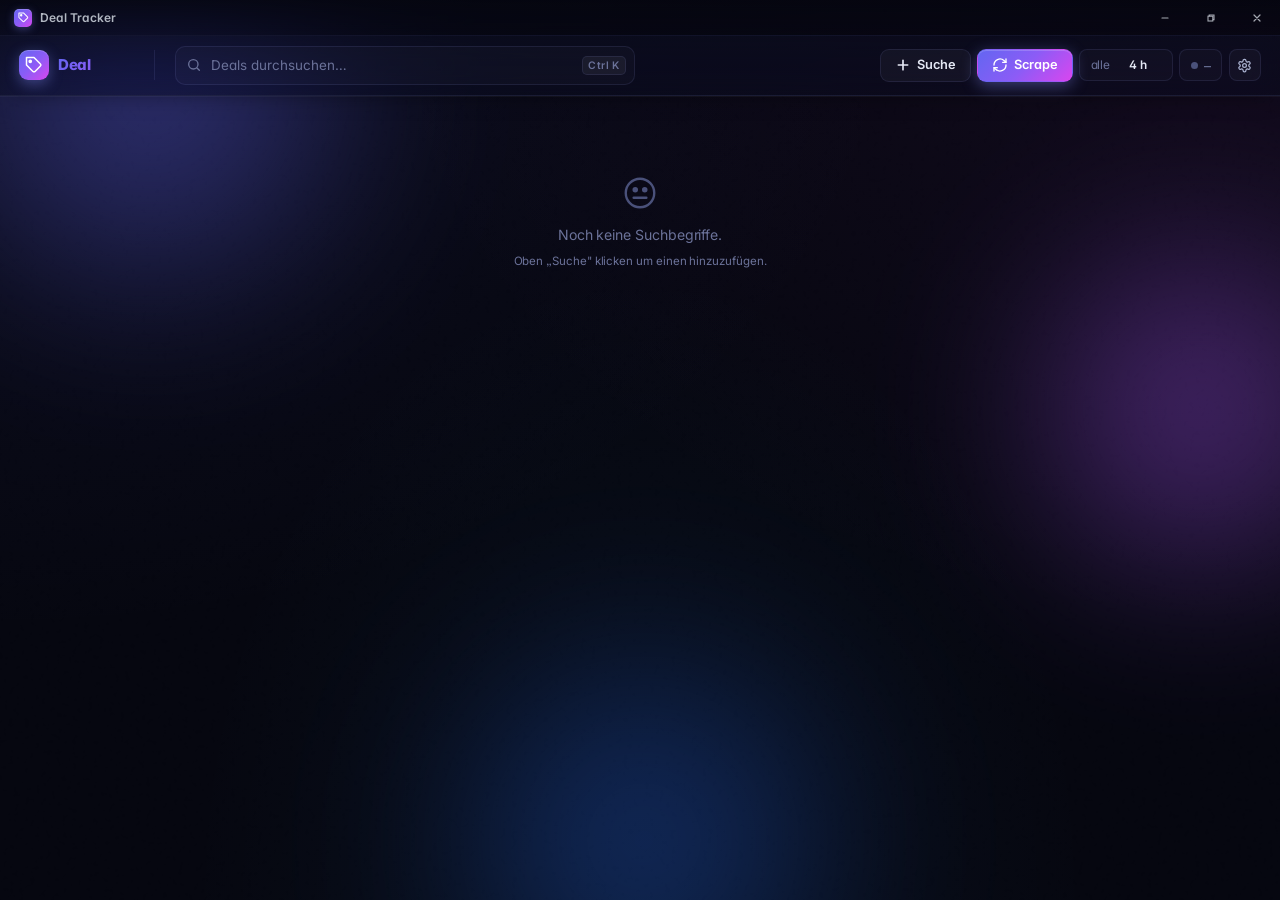
==== commit ad7b9313: "Iter. 36: Scrape-Queue + Live-Progress + Eligible-Filter + Site-Tuning Backend (app.py + scraper.py " ====
--- a/templates/index.html
+++ b/templates/index.html
@@ -210,10 +210,11 @@
         <option value="1440">24 h</option>
       </select>
     </div>
-    <div class="status-pill" title="Status">
+    <button type="button" class="status-pill status-pill-btn" id="status-pill"
+            title="Scrape-Fenster öffnen">
       <span class="dot" id="status-dot"></span>
       <span id="status-text" class="dim">–</span>
-    </div>
+    </button>
     <button class="btn-icon" id="settings-btn" title="Einstellungen">
       <svg><use href="#i-settings"/></svg>
     </button>
@@ -375,6 +376,14 @@
     </div>
     <div class="overlay-title">Scraping läuft…</div>
     <div class="overlay-sub">Suche nach neuen Deals auf allen Quellen <span class="overlay-hint">— Klick neben das Fenster zum Minimieren</span></div>
+    <!-- Iter. 36: Live-Progress-Banner zeigt was gerade läuft -->
+    <div id="scrape-current" class="overlay-current hidden">
+      <span class="overlay-current-icon"><svg><use href="#i-refresh"/></svg></span>
+      <span class="overlay-current-text">
+        Suche <b id="scrape-current-keyword">…</b> auf <b id="scrape-current-site">…</b>
+        <span class="overlay-current-group" id="scrape-current-group"></span>
+      </span>
+    </div>
     <ul id="scrape-progress" class="scrape-progress">
       <li data-site="Kleinanzeigen"><span class="prog-state"></span><span class="prog-name">Kleinanzeigen</span><span class="prog-count"></span></li>
       <li data-site="eBay"><span class="prog-state"></span><span class="prog-name">eBay</span><span class="prog-count"></span></li>
--- a/static/style.css
+++ b/static/style.css
@@ -359,6 +359,18 @@
   height: 32px;
   white-space: nowrap;
 }
+/* Iter. 36: Status-Pille ist klickbar -> oeffnet Scrape-Fenster */
+.status-pill-btn {
+  cursor: pointer;
+  font: inherit;
+  color: inherit;
+  transition: background 0.15s, border-color 0.15s, transform 0.1s;
+}
+.status-pill-btn:hover {
+  background: rgba(255, 255, 255, 0.06);
+  border-color: var(--accent);
+}
+.status-pill-btn:active { transform: scale(0.97); }
 
 .dot {
   width: 7px; height: 7px;
@@ -1465,9 +1477,10 @@
   flex-direction: row;
   align-items: center;
   gap: 0.6rem;
+  /* Iter. 36: deutlich breiteres Overlay damit die ~67 Sites in 2-3 Spalten
+     reinpassen statt in einer langen vertikalen Liste. */
   min-width: 320px;
-  /* With many sources the list grows past the viewport — let the card scroll
-     instead of clipping the bottom items (Apple, etc.). */
+  width: min(92vw, 1100px);
   max-height: 90vh;
   overflow-y: auto;
   box-shadow: var(--shadow-lg), 0 0 48px var(--accent-soft);
@@ -1534,22 +1547,58 @@
   list-style: none;
   padding: 0; margin: 0;
   width: 100%;
-  display: flex;
-  flex-direction: column;
-  gap: 0.4rem;
+  /* Iter. 36: 2-3 Spalten je nach Breite, damit 67 Sites nicht eine endlose
+     Liste werden. Auto-fill macht responsive 1/2/3 Spalten. */
+  display: grid;
+  grid-template-columns: repeat(auto-fill, minmax(280px, 1fr));
+  gap: 0.4rem 0.6rem;
 }
 .scrape-progress li {
-  font-size: 0.82rem;
+  font-size: 0.85rem;
   color: var(--text-2);
   display: flex;
   align-items: center;
   gap: 0.6rem;
-  padding: 0.42rem 0.7rem;
+  padding: 0.48rem 0.75rem;
   background: rgba(255, 255, 255, 0.025);
   border: 1px solid var(--glass-bdr);
   border-radius: 9px;
   transition: all 0.2s;
 }
+/* Iter. 36: skipped Sites (nicht in Gruppen-Quellen) — wenn sie schon im
+   statischen HTML stehen, dim sie deutlich aus statt komplett zu verstecken. */
+.scrape-progress li.prog-skipped {
+  display: none;
+}
+/* Iter. 36: Live-Progress-Banner — zeigt aktuell laufende Site/Gruppe */
+.overlay-current {
+  width: 100%;
+  display: flex;
+  align-items: center;
+  gap: 0.55rem;
+  padding: 0.55rem 0.9rem;
+  margin: 0 0 0.85rem 0;
+  background: var(--accent-soft);
+  border: 1px solid var(--accent);
+  border-radius: 10px;
+  color: var(--text-1);
+  font-size: 0.85rem;
+  line-height: 1.35;
+  animation: modalIn 0.25s var(--ease-out);
+}
+.overlay-current.hidden { display: none; }
+.overlay-current-icon {
+  width: 18px; height: 18px;
+  display: grid; place-items: center;
+  color: var(--accent);
+  flex-shrink: 0;
+}
+.overlay-current-icon svg {
+  width: 16px; height: 16px;
+  animation: spin 1.4s linear infinite;
+}
+.overlay-current-text b { color: var(--text-1); font-weight: 700; }
+.overlay-current-group { color: var(--text-dim); margin-left: 0.4rem; font-size: 0.78rem; }
 .prog-state {
   width: 14px; height: 14px;
   flex-shrink: 0;
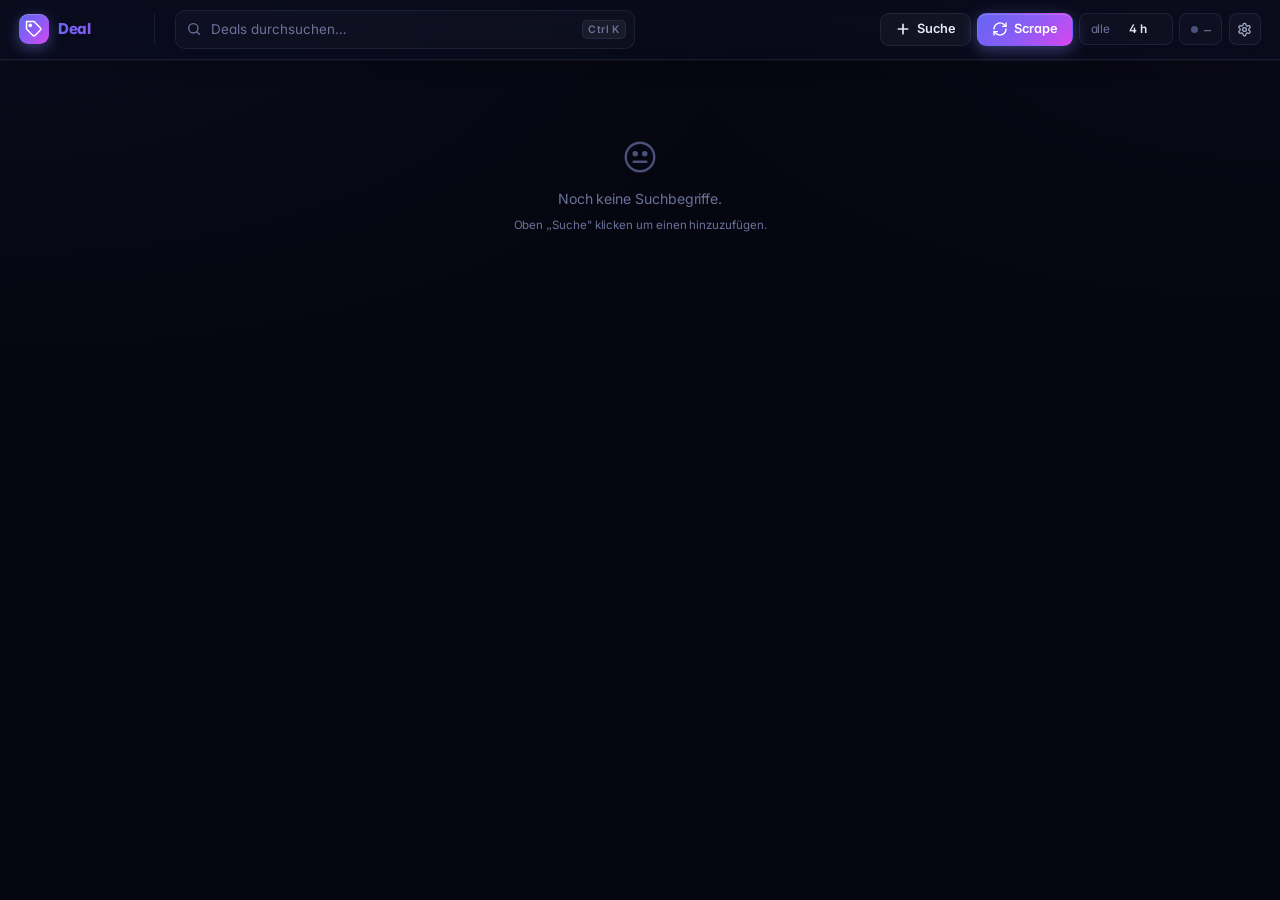
==== commit fb985e4b: "Iter. 38: Native Titelleiste + DPI-Fix + Design-Cleanup + Quellen-Untergruppen - Native Windows-Tite" ====
--- a/templates/index.html
+++ b/templates/index.html
@@ -8,37 +8,11 @@
   <link rel="icon" type="image/x-icon" href="/favicon.ico">
   <link rel="preconnect" href="https://fonts.googleapis.com">
   <link rel="preconnect" href="https://fonts.gstatic.com" crossorigin>
-  <link href="https://fonts.googleapis.com/css2?family=Inter:wght@400;500;600;700;800;900&display=swap" rel="stylesheet">
+  <link href="https://fonts.googleapis.com/css2?family=Inter:ital,opsz,wght@0,14..32,100..900;1,14..32,100..900&display=swap" rel="stylesheet">
   <link rel="stylesheet" href="/static/style.css" />
 </head>
 <body>
 
-<!-- Iter. 35 Stufe B: Custom Title-Bar (frameless window) -->
-<header class="app-titlebar" role="banner">
-  <div class="app-titlebar-drag pywebview-drag-region">
-    <div class="app-titlebar-brand">
-      <div class="app-titlebar-mark">
-        <svg viewBox="0 0 24 24" fill="none" stroke="currentColor" stroke-width="2.2" stroke-linecap="round" stroke-linejoin="round" aria-hidden="true">
-          <path d="M20.59 13.41 13.42 20.58a2 2 0 0 1-2.83 0L2 12V2h10l8.59 8.59a2 2 0 0 1 0 2.82z"/>
-          <circle cx="7" cy="7" r="1.5" fill="currentColor"/>
-        </svg>
-      </div>
-      <span class="app-titlebar-title">Deal Tracker</span>
-    </div>
-  </div>
-  <div class="app-titlebar-controls">
-    <button type="button" class="app-titlebar-btn" data-titlebar-action="min" title="Minimieren" aria-label="Minimieren">
-      <svg viewBox="0 0 10 10" aria-hidden="true"><path d="M2 5h6" stroke="currentColor" stroke-width="1.2" stroke-linecap="round"/></svg>
-    </button>
-    <button type="button" class="app-titlebar-btn app-titlebar-max" data-titlebar-action="max" title="Maximieren" aria-label="Maximieren">
-      <svg class="ico-max" viewBox="0 0 10 10" aria-hidden="true"><rect x="2" y="2" width="6" height="6" fill="none" stroke="currentColor" stroke-width="1.1"/></svg>
-      <svg class="ico-restore" viewBox="0 0 10 10" aria-hidden="true"><rect x="2" y="3.2" width="4.8" height="4.8" fill="none" stroke="currentColor" stroke-width="1.1"/><path d="M3.2 3.2V2h4.8v4.8H6.8" fill="none" stroke="currentColor" stroke-width="1.1"/></svg>
-    </button>
-    <button type="button" class="app-titlebar-btn app-titlebar-close" data-titlebar-action="close" title="In Tray verstecken" aria-label="Schliessen">
-      <svg viewBox="0 0 10 10" aria-hidden="true"><path d="M2 2l6 6M8 2l-6 6" stroke="currentColor" stroke-width="1.2" stroke-linecap="round"/></svg>
-    </button>
-  </div>
-</header>
 
 <!-- Aurora background -->
 <div class="aurora" aria-hidden="true">
@@ -492,50 +466,5 @@
 
 <div id="toast-container"></div>
 <script src="/static/script.js"></script>
-<script>
-  // Iter. 35 Stufe B: Custom Title-Bar — Buttons an pywebview.api binden.
-  (function bindAppTitleBar() {
-    const maxBtn = document.querySelector('.app-titlebar-max');
-    function syncMaxIcon() {
-      if (!maxBtn) return;
-      // Heuristik: wenn das Fenster die volle verfuegbare Screen-Flaeche ausfuellt,
-      // gilt es als maximiert. screen.availHeight ist die Hoehe ohne Taskleiste.
-      const isMax = (window.outerWidth  >= screen.availWidth  - 2) &&
-                    (window.outerHeight >= screen.availHeight - 2);
-      maxBtn.classList.toggle('is-maximized', isMax);
-      maxBtn.title = isMax ? 'Wiederherstellen' : 'Maximieren';
-      maxBtn.setAttribute('aria-label', isMax ? 'Wiederherstellen' : 'Maximieren');
-    }
-    function dispatch(action) {
-      const api = window.pywebview && window.pywebview.api;
-      if (!api) return;
-      if (action === 'min')   api.minimize();
-      else if (action === 'max') {
-        api.toggle_maximize();
-        // pywebview setzt die Window-Geometrie asynchron — kurz warten
-        setTimeout(syncMaxIcon, 250);
-        setTimeout(syncMaxIcon, 750);
-      }
-      else if (action === 'close') api.close();
-    }
-    document.querySelectorAll('.app-titlebar-btn').forEach(btn => {
-      btn.addEventListener('click', (e) => {
-        e.preventDefault();
-        dispatch(btn.dataset.titlebarAction);
-      });
-    });
-    // Doppelklick auf Drag-Region = maximieren/wiederherstellen
-    const drag = document.querySelector('.app-titlebar-drag');
-    if (drag) {
-      drag.addEventListener('dblclick', (e) => {
-        e.preventDefault();
-        dispatch('max');
-      });
-    }
-    // Resize + initial: Icon-State synchron halten (z.B. wenn User per Aero-Snap maximiert)
-    window.addEventListener('resize', syncMaxIcon);
-    syncMaxIcon();
-  })();
-</script>
 </body>
 </html>
--- a/static/style.css
+++ b/static/style.css
@@ -70,59 +70,18 @@
   letter-spacing: -0.005em;
 }
 
-/* ═══ AURORA BACKGROUND ═════════════════════════════════════════════ */
+/* ═══ BACKGROUND ════════════════════════════════════════════════════ */
 .aurora {
   position: fixed;
   inset: 0;
   z-index: -1;
-  overflow: hidden;
   background:
-    radial-gradient(ellipse at 0% 0%,    rgba(99, 102, 241, 0.08) 0%, transparent 50%),
-    radial-gradient(ellipse at 100% 0%,  rgba(217, 70, 239, 0.06) 0%, transparent 50%),
-    radial-gradient(ellipse at 50% 100%, rgba(56, 189, 248, 0.05) 0%, transparent 50%),
+    radial-gradient(ellipse 60% 40% at 0% 0%,   rgba(99, 102, 241, 0.06) 0%, transparent 100%),
+    radial-gradient(ellipse 50% 35% at 100% 0%,  rgba(139, 92, 246, 0.04) 0%, transparent 100%),
     var(--bg-0);
 }
-
-.aurora-blob {
-  position: absolute;
-  border-radius: 50%;
-  filter: blur(80px);
-  opacity: 0.5;
-  animation: drift 26s ease-in-out infinite;
-}
-.aurora-blob.blob-1 {
-  width: 540px; height: 540px;
-  background: radial-gradient(circle, #6366f1 0%, transparent 70%);
-  top: -180px; left: -120px;
-}
-.aurora-blob.blob-2 {
-  width: 460px; height: 460px;
-  background: radial-gradient(circle, #a855f7 0%, transparent 70%);
-  top: 20%; right: -150px;
-  animation-delay: -8s; animation-duration: 32s;
-}
-.aurora-blob.blob-3 {
-  width: 520px; height: 520px;
-  background: radial-gradient(circle, #2563eb 0%, transparent 70%);
-  bottom: -200px; left: 30%;
-  animation-delay: -16s; animation-duration: 36s;
-  opacity: 0.4;
-}
-
-@keyframes drift {
-  0%, 100% { transform: translate(0, 0) scale(1); }
-  33%      { transform: translate(60px, 40px) scale(1.05); }
-  66%      { transform: translate(-40px, 80px) scale(0.95); }
-}
-
-.aurora-noise {
-  position: absolute;
-  inset: 0;
-  background-image: url("data:image/svg+xml,%3Csvg viewBox='0 0 200 200' xmlns='http://www.w3.org/2000/svg'%3E%3Cfilter id='n'%3E%3CfeTurbulence type='fractalNoise' baseFrequency='0.85' numOctaves='2'/%3E%3CfeColorMatrix values='0 0 0 0 1, 0 0 0 0 1, 0 0 0 0 1, 0 0 0 0.5 0'/%3E%3C/filter%3E%3Crect width='100%25' height='100%25' filter='url(%23n)'/%3E%3C/svg%3E");
-  opacity: 0.025;
-  mix-blend-mode: overlay;
-  pointer-events: none;
-}
+.aurora-blob { display: none; }
+.aurora-noise { display: none; }
 
 /* ═══ SVG defaults ═══════════════════════════════════════════════════ */
 svg { display: block; }
@@ -874,6 +833,47 @@
   grid-template-columns: repeat(auto-fill, minmax(240px, 1fr));
   gap: 0.85rem;
   padding: 1rem 1.2rem 0.85rem;
+}
+
+/* ═══ SOURCE SUB-GROUPS (Quellen-Untergruppen im Panel) ══════════════ */
+.src-groups {
+  display: flex;
+  flex-direction: column;
+  gap: 0;
+}
+.src-group {
+  border-bottom: 1px solid var(--glass-bdr);
+}
+.src-group:last-child { border-bottom: 0; }
+.src-group-hd {
+  display: flex;
+  align-items: center;
+  gap: 0.55rem;
+  padding: 0.55rem 1.1rem;
+  background: rgba(255,255,255,0.018);
+}
+.src-group-name {
+  font-size: 0.8rem;
+  font-weight: 600;
+  color: var(--text);
+}
+.src-group-meta {
+  margin-left: auto;
+  font-size: 0.72rem;
+  color: var(--text-2);
+  white-space: nowrap;
+}
+.src-group-cards {
+  display: flex;
+  gap: 0.7rem;
+  padding: 0.7rem 1.1rem;
+  overflow-x: auto;
+  scrollbar-width: thin;
+  scrollbar-color: var(--glass-bdr) transparent;
+}
+.src-group-cards .deal-card {
+  flex: 0 0 220px;
+  min-width: 0;
 }
 
 /* Deal card */
@@ -2602,93 +2602,3 @@
   color: #c4b5fd;
 }
 
-/* ═══ Iter. 35 Stufe B: Custom App Title-Bar (frameless window) ═════ */
-.app-titlebar {
-  display: flex;
-  align-items: stretch;
-  justify-content: space-between;
-  height: 36px;
-  flex-shrink: 0;
-  background: linear-gradient(180deg, rgba(5, 6, 15, 0.92) 0%, rgba(5, 6, 15, 0.74) 100%);
-  -webkit-backdrop-filter: blur(18px) saturate(160%);
-  backdrop-filter: blur(18px) saturate(160%);
-  border-bottom: 1px solid rgba(129, 140, 248, 0.10);
-  z-index: 200;
-  -webkit-user-select: none;
-  user-select: none;
-}
-.app-titlebar-drag {
-  flex: 1 1 auto;
-  display: flex;
-  align-items: center;
-  gap: 10px;
-  padding: 0 14px;
-  overflow: hidden;
-  cursor: grab;
-}
-.app-titlebar-drag:active { cursor: grabbing; }
-.app-titlebar-brand {
-  display: flex;
-  align-items: center;
-  gap: 8px;
-  font-size: 12px;
-  font-weight: 600;
-  letter-spacing: 0.2px;
-  color: rgba(226, 232, 240, 0.78);
-  pointer-events: none; /* events bubbeln zur drag-region; sonst frisst SVG/IMG den mousedown */
-}
-.app-titlebar-mark {
-  width: 18px;
-  height: 18px;
-  display: grid;
-  place-items: center;
-  border-radius: 5px;
-  background: var(--accent-grad);
-  color: white;
-  box-shadow: 0 2px 8px rgba(129, 140, 248, 0.35), inset 0 1px 0 rgba(255, 255, 255, 0.18);
-  flex-shrink: 0;
-}
-.app-titlebar-mark svg {
-  width: 11px;
-  height: 11px;
-}
-.app-titlebar-title {
-  white-space: nowrap;
-  overflow: hidden;
-  text-overflow: ellipsis;
-}
-.app-titlebar-controls {
-  display: flex;
-  flex-shrink: 0;
-}
-.app-titlebar-btn {
-  width: 46px;
-  height: 36px;
-  border: 0;
-  background: transparent;
-  color: rgba(226, 232, 240, 0.72);
-  cursor: pointer;
-  display: grid;
-  place-items: center;
-  padding: 0;
-  transition: background 120ms ease, color 120ms ease;
-}
-.app-titlebar-btn:hover {
-  background: rgba(255, 255, 255, 0.06);
-  color: #fff;
-}
-.app-titlebar-btn:active {
-  background: rgba(255, 255, 255, 0.10);
-}
-.app-titlebar-btn.app-titlebar-close:hover {
-  background: #e81123;
-  color: #fff;
-}
-.app-titlebar-btn svg {
-  width: 10px;
-  height: 10px;
-}
-/* Maximize/Restore Icon-Toggle: nur eines der zwei SVGs gleichzeitig sichtbar */
-.app-titlebar-max .ico-restore { display: none; }
-.app-titlebar-max.is-maximized .ico-max { display: none; }
-.app-titlebar-max.is-maximized .ico-restore { display: block; }
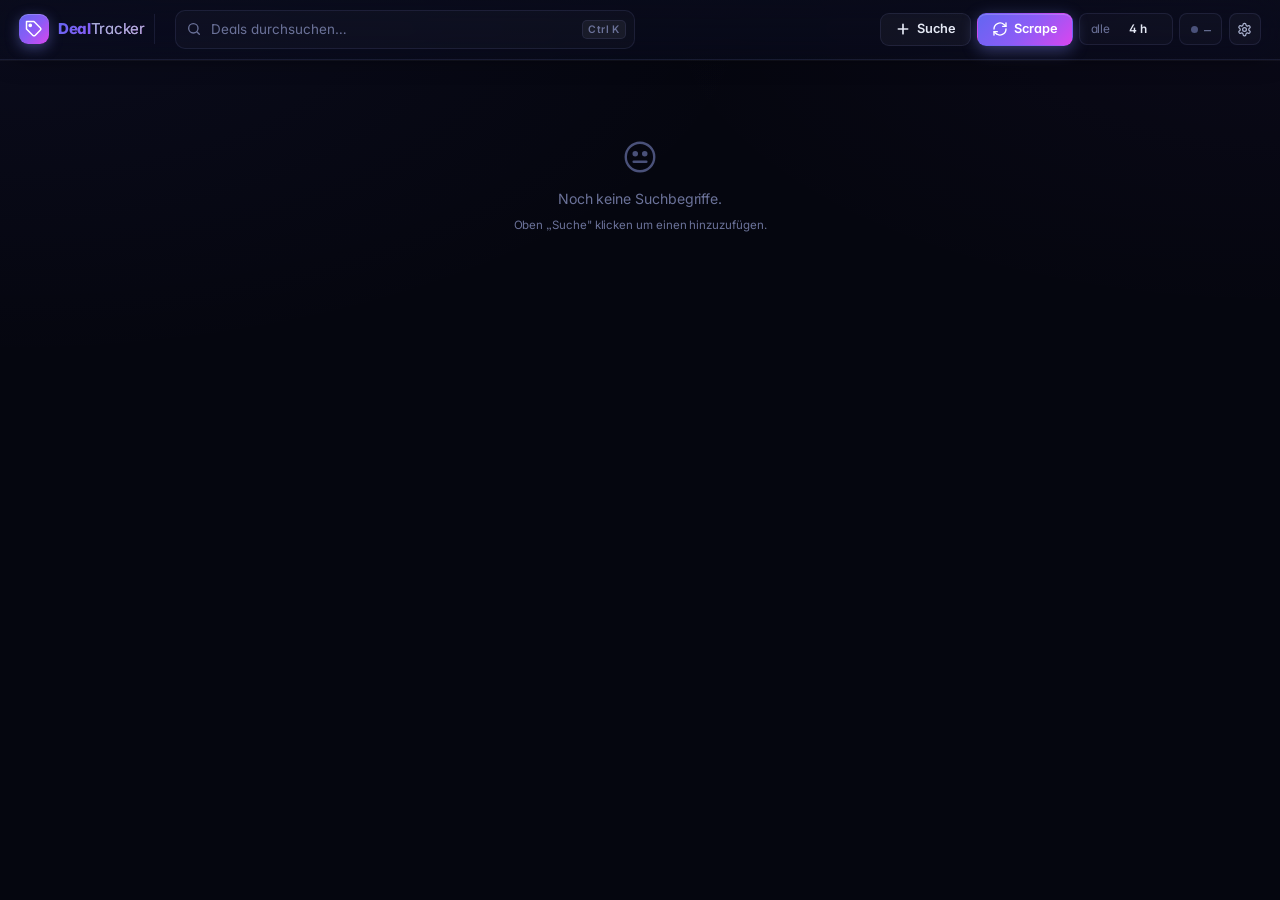
==== commit fe5e10c2: "Iter. 40: Robustheit, Filter, Update-Dialog, 37-Site-Persistent - updater.py: Retry (3x/5s), Rollbac" ====
--- a/templates/index.html
+++ b/templates/index.html
@@ -194,6 +194,24 @@
     </button>
   </div>
 </header>
+
+<!-- Update-Banner (hidden until /api/update/check finds a newer version) -->
+<div id="update-banner" class="update-banner hidden" role="alert">
+  <div class="update-banner-body">
+    <span class="update-badge">🆕 Update</span>
+    <span id="update-banner-text">Neue Version verfügbar</span>
+    <details id="update-changelog-details" class="update-changelog-details">
+      <summary>Changelog anzeigen</summary>
+      <pre id="update-changelog-pre" class="update-changelog-pre"></pre>
+    </details>
+  </div>
+  <div class="update-banner-actions">
+    <button id="update-later-btn" class="btn btn-secondary btn-sm">Später</button>
+    <button id="update-now-btn" class="btn btn-primary btn-sm">
+      <span id="update-now-spinner" class="hidden">⏳ </span>Jetzt updaten
+    </button>
+  </div>
+</div>
 
 <main id="dashboard">
   <div class="loading-skel">
--- a/static/style.css
+++ b/static/style.css
@@ -50,6 +50,7 @@
   --shadow-glow: 0 0 32px rgba(129, 140, 248, 0.25);
   --ease-out:    cubic-bezier(0.16, 1, 0.3, 1);
   --ease-in-out: cubic-bezier(0.65, 0, 0.35, 1);
+  color-scheme: dark;
 }
 
 html, body { height: 100%; }
@@ -135,7 +136,7 @@
   background-clip: text;
   color: transparent;
 }
-.brand-text span { font-weight: 500; opacity: 0.85; }
+.brand-text span { font-weight: 400; color: var(--text-2); }
 
 /* Search */
 .search-wrap {
@@ -1723,6 +1724,41 @@
 }
 .group-head-spacer { flex: 1; }
 
+/* Min-price inline editor in group header */
+.group-min-price-wrap {
+  display: inline-flex;
+  align-items: center;
+  gap: 0;
+  font-size: 0.7rem;
+  font-weight: 600;
+  color: var(--text-dim);
+  background: rgba(255,255,255,.04);
+  border: 1px solid rgba(255,255,255,.08);
+  border-radius: 20px;
+  padding: 2px 6px 2px 8px;
+  white-space: nowrap;
+  cursor: text;
+  transition: border-color .15s, background .15s;
+}
+.group-min-price-wrap:focus-within {
+  border-color: rgba(99,102,241,.5);
+  background: rgba(99,102,241,.08);
+  color: var(--text);
+}
+.group-min-price-pfx { pointer-events: none; margin-right: 2px; }
+.group-min-price-input {
+  width: 42px;
+  background: transparent;
+  border: none;
+  outline: none;
+  color: inherit;
+  font: inherit;
+  text-align: right;
+  -moz-appearance: textfield;
+}
+.group-min-price-input::-webkit-outer-spin-button,
+.group-min-price-input::-webkit-inner-spin-button { -webkit-appearance: none; margin: 0; }
+
 /* Source badge in group header */
 .group-sources-badge {
   display: inline-flex;
@@ -1919,6 +1955,9 @@
   box-shadow: 0 0 0 3px var(--accent-soft);
 }
 .target-edit-input::placeholder { color: var(--text-dim); }
+.target-edit-input[type=number]::-webkit-inner-spin-button,
+.target-edit-input[type=number]::-webkit-outer-spin-button { -webkit-appearance: none; margin: 0; }
+.target-edit-input[type=number] { -moz-appearance: textfield; }
 .target-edit-row .input-suffix {
   position: absolute;
   right: 0.45rem;
@@ -2602,3 +2641,36 @@
   color: #c4b5fd;
 }
 
+/* ── Update-Banner ──────────────────────────────────────────────────── */
+.update-banner {
+  display: flex;
+  align-items: center;
+  justify-content: space-between;
+  gap: 1rem;
+  padding: 0.55rem 1.2rem;
+  background: linear-gradient(90deg, rgba(99,102,241,0.18) 0%, rgba(139,92,246,0.15) 100%);
+  border-bottom: 1px solid var(--accent-bdr);
+  font-size: 0.85rem;
+  flex-wrap: wrap;
+}
+.update-banner.hidden { display: none; }
+.update-banner-body { display: flex; align-items: baseline; gap: 0.6rem; flex-wrap: wrap; flex: 1; }
+.update-badge { font-weight: 700; color: var(--accent); white-space: nowrap; }
+.update-banner-actions { display: flex; gap: 0.5rem; align-items: center; flex-shrink: 0; }
+.btn-sm { padding: 0.25rem 0.65rem; font-size: 0.8rem; }
+.update-changelog-details { margin-top: 0.25rem; width: 100%; }
+.update-changelog-details summary { cursor: pointer; color: var(--accent); font-size: 0.78rem; }
+.update-changelog-pre {
+  margin-top: 0.4rem;
+  max-height: 160px;
+  overflow-y: auto;
+  background: var(--glass-bg);
+  border: 1px solid var(--glass-bdr);
+  border-radius: 6px;
+  padding: 0.5rem 0.7rem;
+  font-size: 0.75rem;
+  white-space: pre-wrap;
+  word-break: break-word;
+  color: var(--text-1);
+}
+
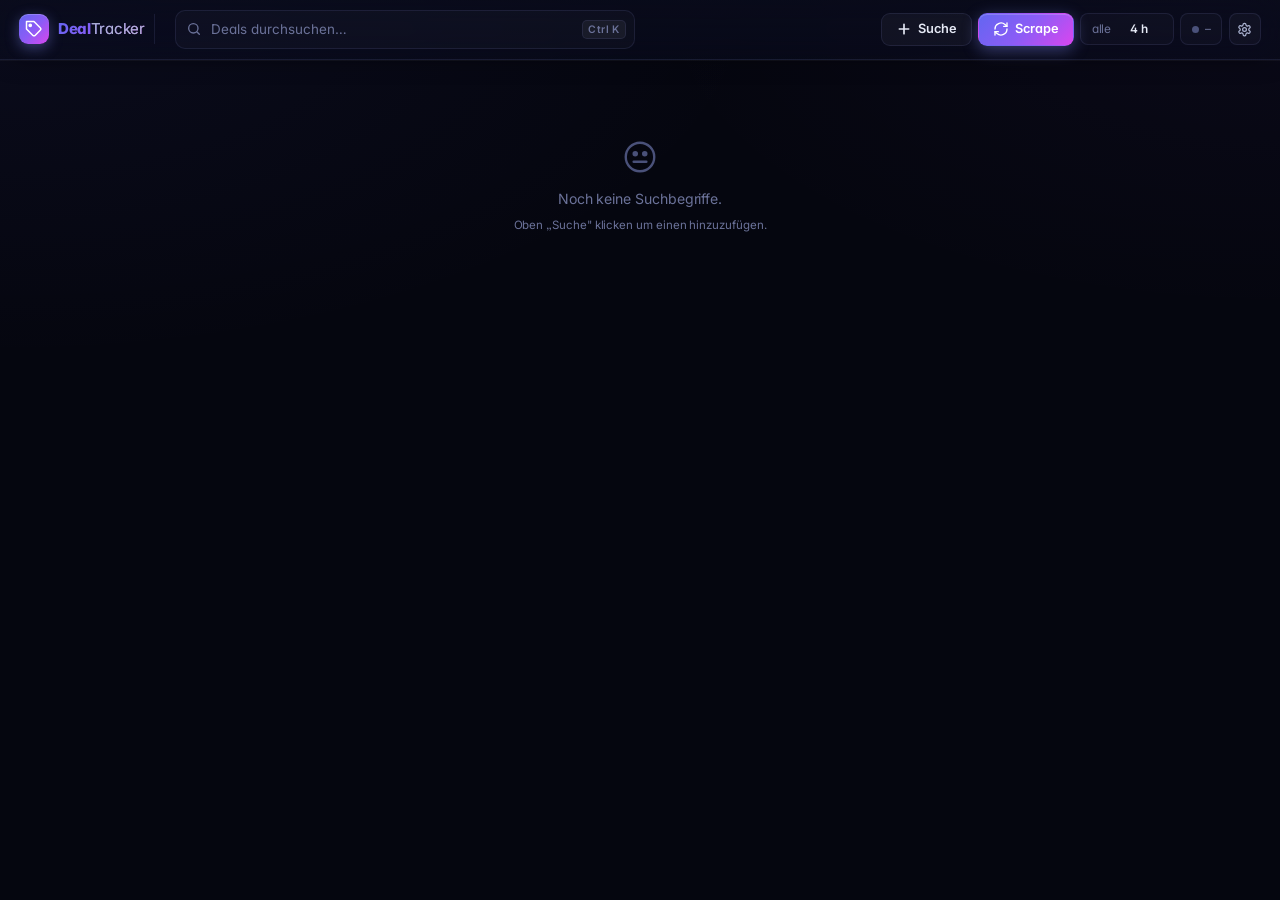
==== commit b121510f: "Initial commit" ====
--- a/templates/index.html
+++ b/templates/index.html
@@ -3,16 +3,14 @@
 <head>
   <meta charset="UTF-8" />
   <meta name="viewport" content="width=device-width, initial-scale=1.0" />
-  <meta name="theme-color" content="#0b1220" />
   <title>Deal Tracker</title>
   <link rel="icon" type="image/x-icon" href="/favicon.ico">
   <link rel="preconnect" href="https://fonts.googleapis.com">
   <link rel="preconnect" href="https://fonts.gstatic.com" crossorigin>
-  <link href="https://fonts.googleapis.com/css2?family=Inter:ital,opsz,wght@0,14..32,100..900;1,14..32,100..900&display=swap" rel="stylesheet">
+  <link href="https://fonts.googleapis.com/css2?family=Inter:wght@400;500;600;700;800;900&display=swap" rel="stylesheet">
   <link rel="stylesheet" href="/static/style.css" />
 </head>
 <body>
-
 
 <!-- Aurora background -->
 <div class="aurora" aria-hidden="true">
@@ -184,34 +182,15 @@
         <option value="1440">24 h</option>
       </select>
     </div>
-    <button type="button" class="status-pill status-pill-btn" id="status-pill"
-            title="Scrape-Fenster öffnen">
+    <div class="status-pill" title="Status">
       <span class="dot" id="status-dot"></span>
       <span id="status-text" class="dim">–</span>
-    </button>
+    </div>
     <button class="btn-icon" id="settings-btn" title="Einstellungen">
       <svg><use href="#i-settings"/></svg>
     </button>
   </div>
 </header>
-
-<!-- Update-Banner (hidden until /api/update/check finds a newer version) -->
-<div id="update-banner" class="update-banner hidden" role="alert">
-  <div class="update-banner-body">
-    <span class="update-badge">🆕 Update</span>
-    <span id="update-banner-text">Neue Version verfügbar</span>
-    <details id="update-changelog-details" class="update-changelog-details">
-      <summary>Changelog anzeigen</summary>
-      <pre id="update-changelog-pre" class="update-changelog-pre"></pre>
-    </details>
-  </div>
-  <div class="update-banner-actions">
-    <button id="update-later-btn" class="btn btn-secondary btn-sm">Später</button>
-    <button id="update-now-btn" class="btn btn-primary btn-sm">
-      <span id="update-now-spinner" class="hidden">⏳ </span>Jetzt updaten
-    </button>
-  </div>
-</div>
 
 <main id="dashboard">
   <div class="loading-skel">
@@ -333,6 +312,19 @@
     </section>
 
     <section class="drawer-section">
+      <h3><svg class="h3-icon"><use href="#i-search"/></svg> Titel-Filter</h3>
+      <p class="dim text-xs" style="margin: 0 0 8px;">Filtert Deal-Titel nach Farbe und Zusatz (z.&nbsp;B. Speicher, Version).</p>
+      <div class="alert-form">
+        <div class="alert-form-row">
+          <input id="color-input" type="text" placeholder="Farbe (z.B. Schwarz, Blau)" autocomplete="off" />
+        </div>
+        <div class="alert-form-row">
+          <input id="extra-input" type="text" placeholder="Extra (z.B. 5G, 256GB)" autocomplete="off" />
+        </div>
+      </div>
+    </section>
+
+    <section class="drawer-section">
       <h3><svg class="h3-icon"><use href="#i-check"/></svg> Gekauft</h3>
       <div id="purchased-list" class="blocked-list">
         <p class="dim text-xs">Noch nichts als gekauft markiert.</p>
@@ -368,14 +360,6 @@
     </div>
     <div class="overlay-title">Scraping läuft…</div>
     <div class="overlay-sub">Suche nach neuen Deals auf allen Quellen <span class="overlay-hint">— Klick neben das Fenster zum Minimieren</span></div>
-    <!-- Iter. 36: Live-Progress-Banner zeigt was gerade läuft -->
-    <div id="scrape-current" class="overlay-current hidden">
-      <span class="overlay-current-icon"><svg><use href="#i-refresh"/></svg></span>
-      <span class="overlay-current-text">
-        Suche <b id="scrape-current-keyword">…</b> auf <b id="scrape-current-site">…</b>
-        <span class="overlay-current-group" id="scrape-current-group"></span>
-      </span>
-    </div>
     <ul id="scrape-progress" class="scrape-progress">
       <li data-site="Kleinanzeigen"><span class="prog-state"></span><span class="prog-name">Kleinanzeigen</span><span class="prog-count"></span></li>
       <li data-site="eBay"><span class="prog-state"></span><span class="prog-name">eBay</span><span class="prog-count"></span></li>
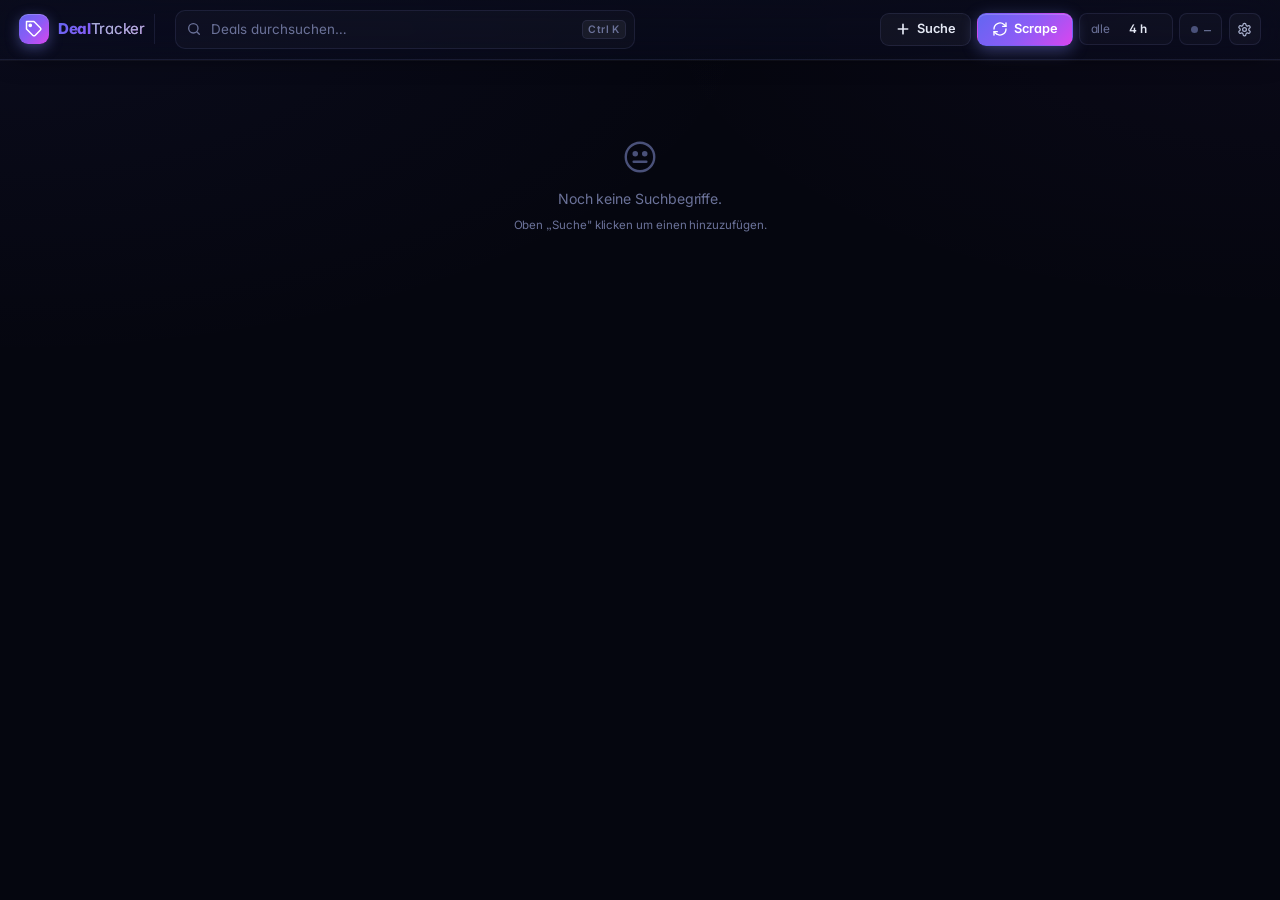
==== commit b019857f: "Merge origin/main: Update-Dialog, SHA256, DB-Backup, eBay-Session-Age, Playwright-Fix Co-Authored-By" ====
--- a/templates/index.html
+++ b/templates/index.html
@@ -3,14 +3,16 @@
 <head>
   <meta charset="UTF-8" />
   <meta name="viewport" content="width=device-width, initial-scale=1.0" />
+  <meta name="theme-color" content="#0b1220" />
   <title>Deal Tracker</title>
   <link rel="icon" type="image/x-icon" href="/favicon.ico">
   <link rel="preconnect" href="https://fonts.googleapis.com">
   <link rel="preconnect" href="https://fonts.gstatic.com" crossorigin>
-  <link href="https://fonts.googleapis.com/css2?family=Inter:wght@400;500;600;700;800;900&display=swap" rel="stylesheet">
+  <link href="https://fonts.googleapis.com/css2?family=Inter:ital,opsz,wght@0,14..32,100..900;1,14..32,100..900&display=swap" rel="stylesheet">
   <link rel="stylesheet" href="/static/style.css" />
 </head>
 <body>
+
 
 <!-- Aurora background -->
 <div class="aurora" aria-hidden="true">
@@ -182,15 +184,34 @@
         <option value="1440">24 h</option>
       </select>
     </div>
-    <div class="status-pill" title="Status">
+    <button type="button" class="status-pill status-pill-btn" id="status-pill"
+            title="Scrape-Fenster öffnen">
       <span class="dot" id="status-dot"></span>
       <span id="status-text" class="dim">–</span>
-    </div>
+    </button>
     <button class="btn-icon" id="settings-btn" title="Einstellungen">
       <svg><use href="#i-settings"/></svg>
     </button>
   </div>
 </header>
+
+<!-- Update-Banner (hidden until /api/update/check finds a newer version) -->
+<div id="update-banner" class="update-banner hidden" role="alert">
+  <div class="update-banner-body">
+    <span class="update-badge">🆕 Update</span>
+    <span id="update-banner-text">Neue Version verfügbar</span>
+    <details id="update-changelog-details" class="update-changelog-details">
+      <summary>Changelog anzeigen</summary>
+      <pre id="update-changelog-pre" class="update-changelog-pre"></pre>
+    </details>
+  </div>
+  <div class="update-banner-actions">
+    <button id="update-later-btn" class="btn btn-secondary btn-sm">Später</button>
+    <button id="update-now-btn" class="btn btn-primary btn-sm">
+      <span id="update-now-spinner" class="hidden">⏳ </span>Jetzt updaten
+    </button>
+  </div>
+</div>
 
 <main id="dashboard">
   <div class="loading-skel">
@@ -360,6 +381,14 @@
     </div>
     <div class="overlay-title">Scraping läuft…</div>
     <div class="overlay-sub">Suche nach neuen Deals auf allen Quellen <span class="overlay-hint">— Klick neben das Fenster zum Minimieren</span></div>
+    <!-- Iter. 36: Live-Progress-Banner zeigt was gerade läuft -->
+    <div id="scrape-current" class="overlay-current hidden">
+      <span class="overlay-current-icon"><svg><use href="#i-refresh"/></svg></span>
+      <span class="overlay-current-text">
+        Suche <b id="scrape-current-keyword">…</b> auf <b id="scrape-current-site">…</b>
+        <span class="overlay-current-group" id="scrape-current-group"></span>
+      </span>
+    </div>
     <ul id="scrape-progress" class="scrape-progress">
       <li data-site="Kleinanzeigen"><span class="prog-state"></span><span class="prog-name">Kleinanzeigen</span><span class="prog-count"></span></li>
       <li data-site="eBay"><span class="prog-state"></span><span class="prog-name">eBay</span><span class="prog-count"></span></li>
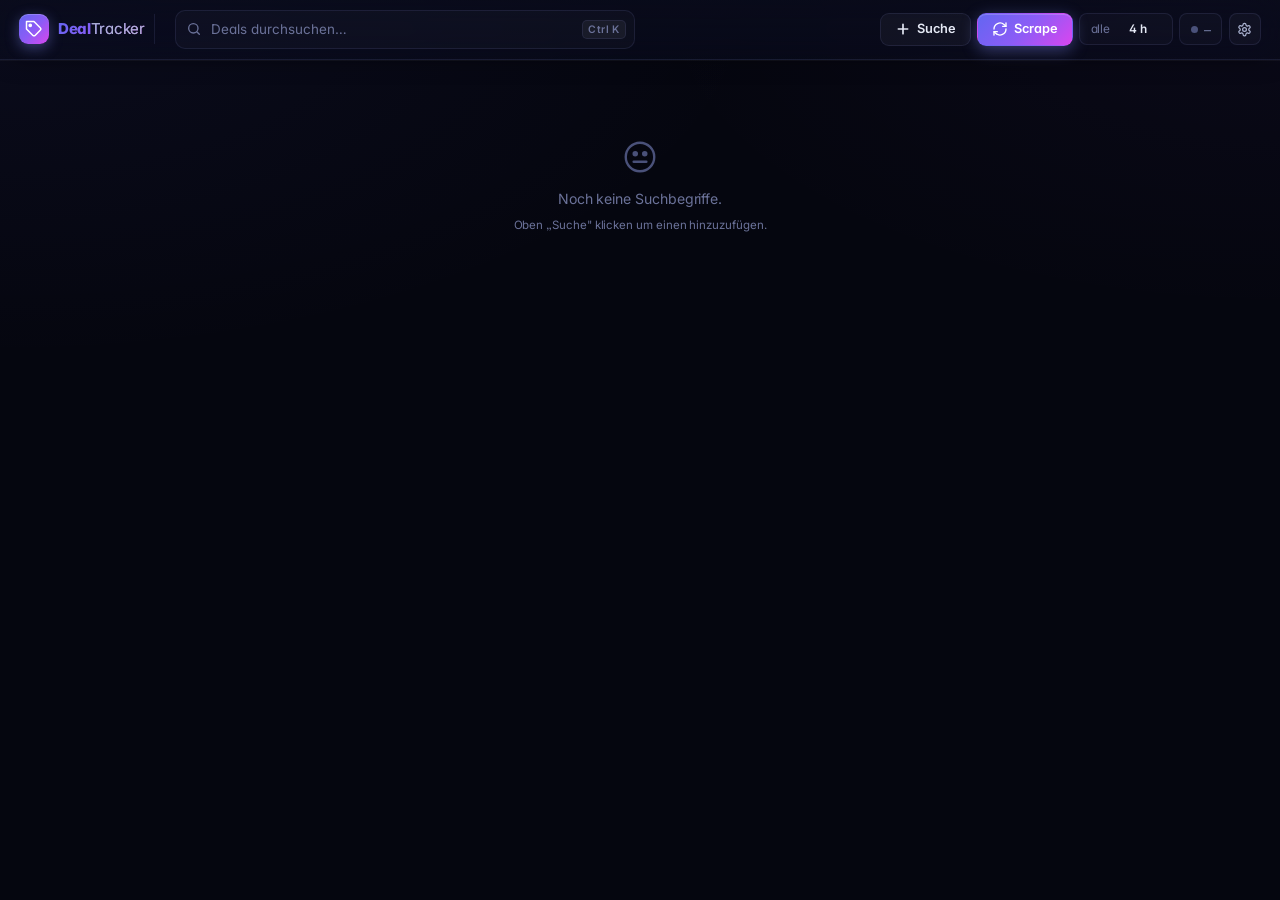
==== commit 3d8ef3e7: "Iter. 42: UI-Wartung (Backup/Cleanup/Session-Validate), SHA256-Fix, CI-SHA256-Assets - index.html: S" ====
--- a/templates/index.html
+++ b/templates/index.html
@@ -305,7 +305,8 @@
     <section class="drawer-section">
       <h3><svg class="h3-icon"><use href="#i-tag-eur"/></svg> eBay-Login</h3>
       <p class="dim text-xs" style="margin: 0 0 8px;">Aktiviert das automatische Importieren der Gebotsübersicht — sonst musst du Gebote manuell einfügen.</p>
-      <div id="ebay-session-status" class="dim text-xs" style="margin-bottom: 8px;">Lade Status…</div>
+      <div id="ebay-session-status" class="dim text-xs" style="margin-bottom: 4px;">Lade Status…</div>
+      <div id="ebay-session-age-warn" class="hidden text-xs" style="color: var(--amber, #fbbf24); margin-bottom: 8px;"></div>
       <div class="alert-form-row" style="gap: 8px;">
         <button id="ebay-login-btn" class="btn btn-primary" style="flex: 1;">
           <svg class="btn-icon-svg"><use href="#i-refresh"/></svg>
@@ -314,6 +315,25 @@
         <button id="ebay-logout-btn" class="btn btn-ghost hidden" title="Gespeicherten Login löschen">
           <svg class="btn-icon-svg"><use href="#i-x"/></svg>
         </button>
+      </div>
+      <button id="ebay-validate-btn" class="btn btn-ghost btn-block hidden" style="margin-top: 6px;">
+        <svg class="btn-icon-svg"><use href="#i-check"/></svg>
+        <span>Session prüfen</span>
+      </button>
+    </section>
+
+    <section class="drawer-section">
+      <h3><svg class="h3-icon"><use href="#i-refresh"/></svg> Wartung</h3>
+      <div style="display: flex; flex-direction: column; gap: 8px;">
+        <button id="backup-btn" class="btn btn-ghost btn-block">
+          <svg class="btn-icon-svg"><use href="#i-download"/></svg>
+          <span>DB-Backup erstellen</span>
+        </button>
+        <button id="cleanup-btn" class="btn btn-ghost btn-block">
+          <svg class="btn-icon-svg"><use href="#i-check"/></svg>
+          <span>Duplikate bereinigen</span>
+        </button>
+        <div id="backup-list" class="dim text-xs" style="margin-top: 2px;"></div>
       </div>
     </section>
 
